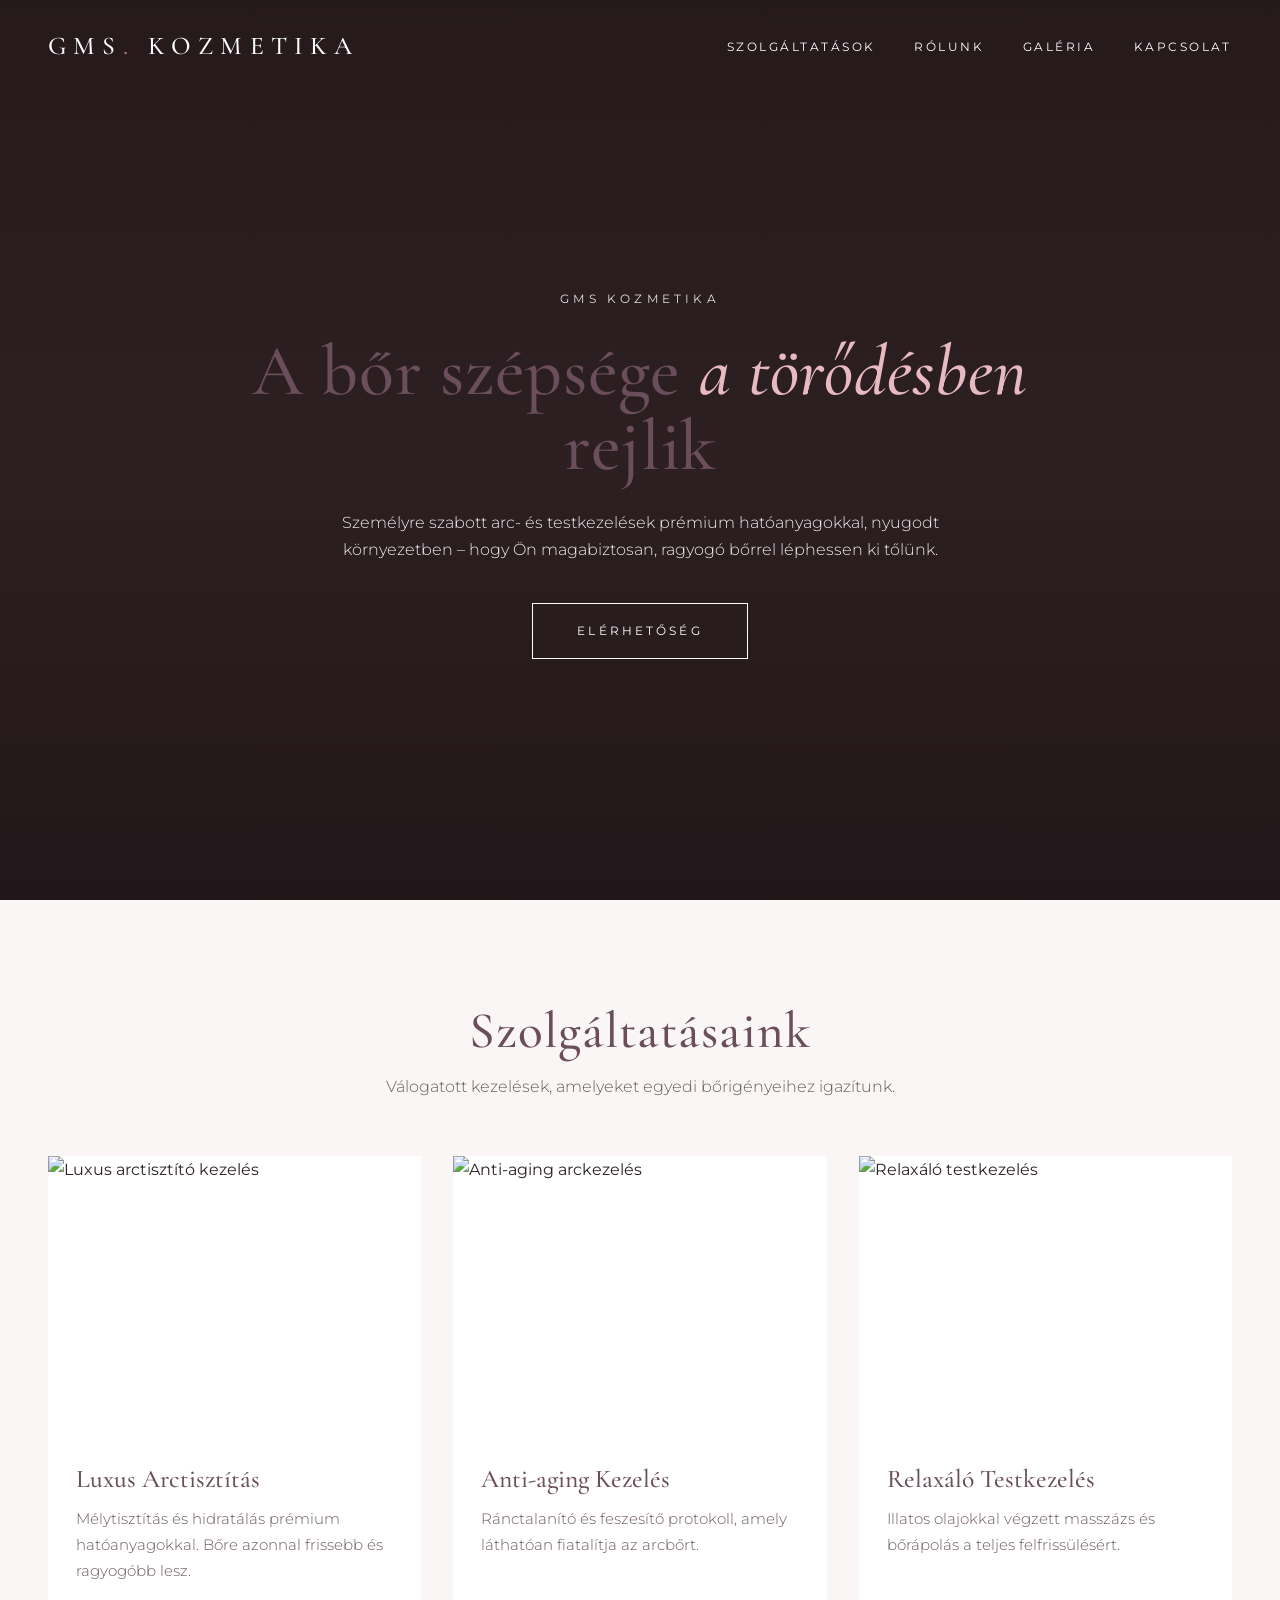
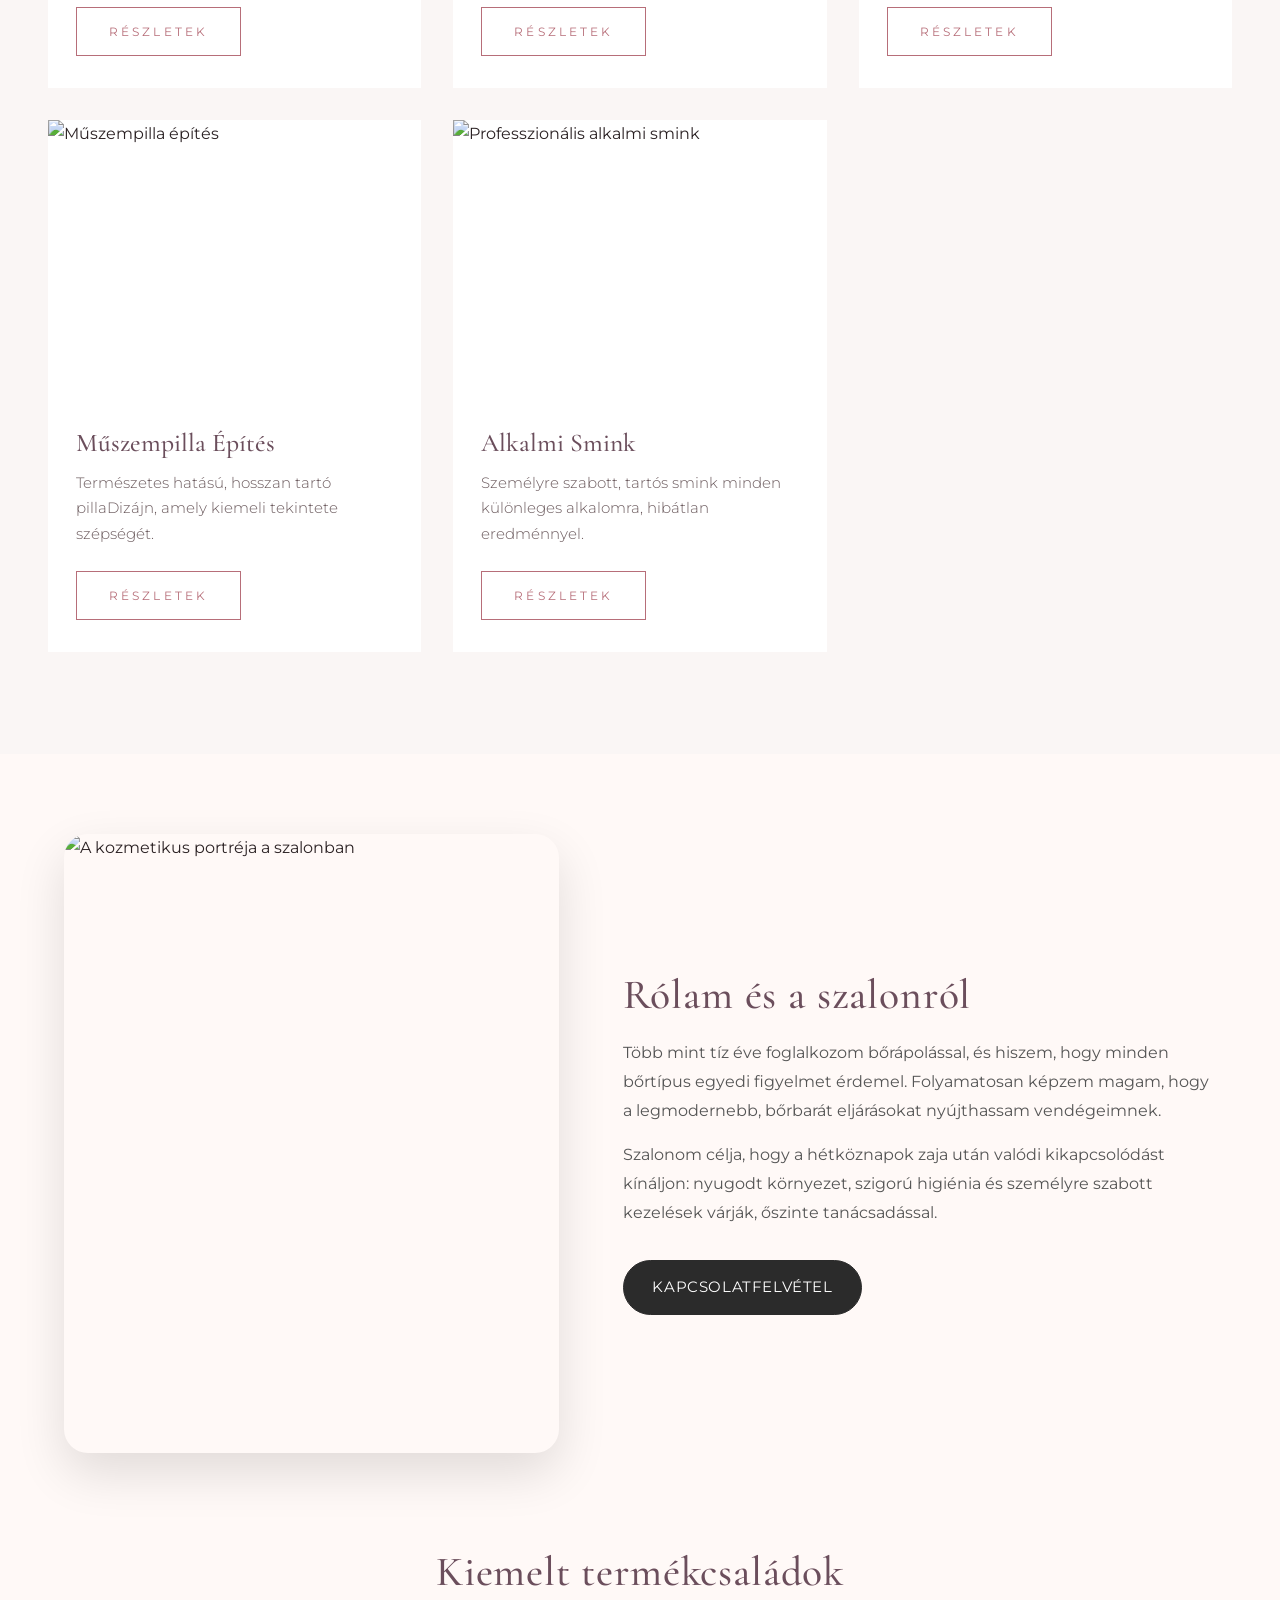
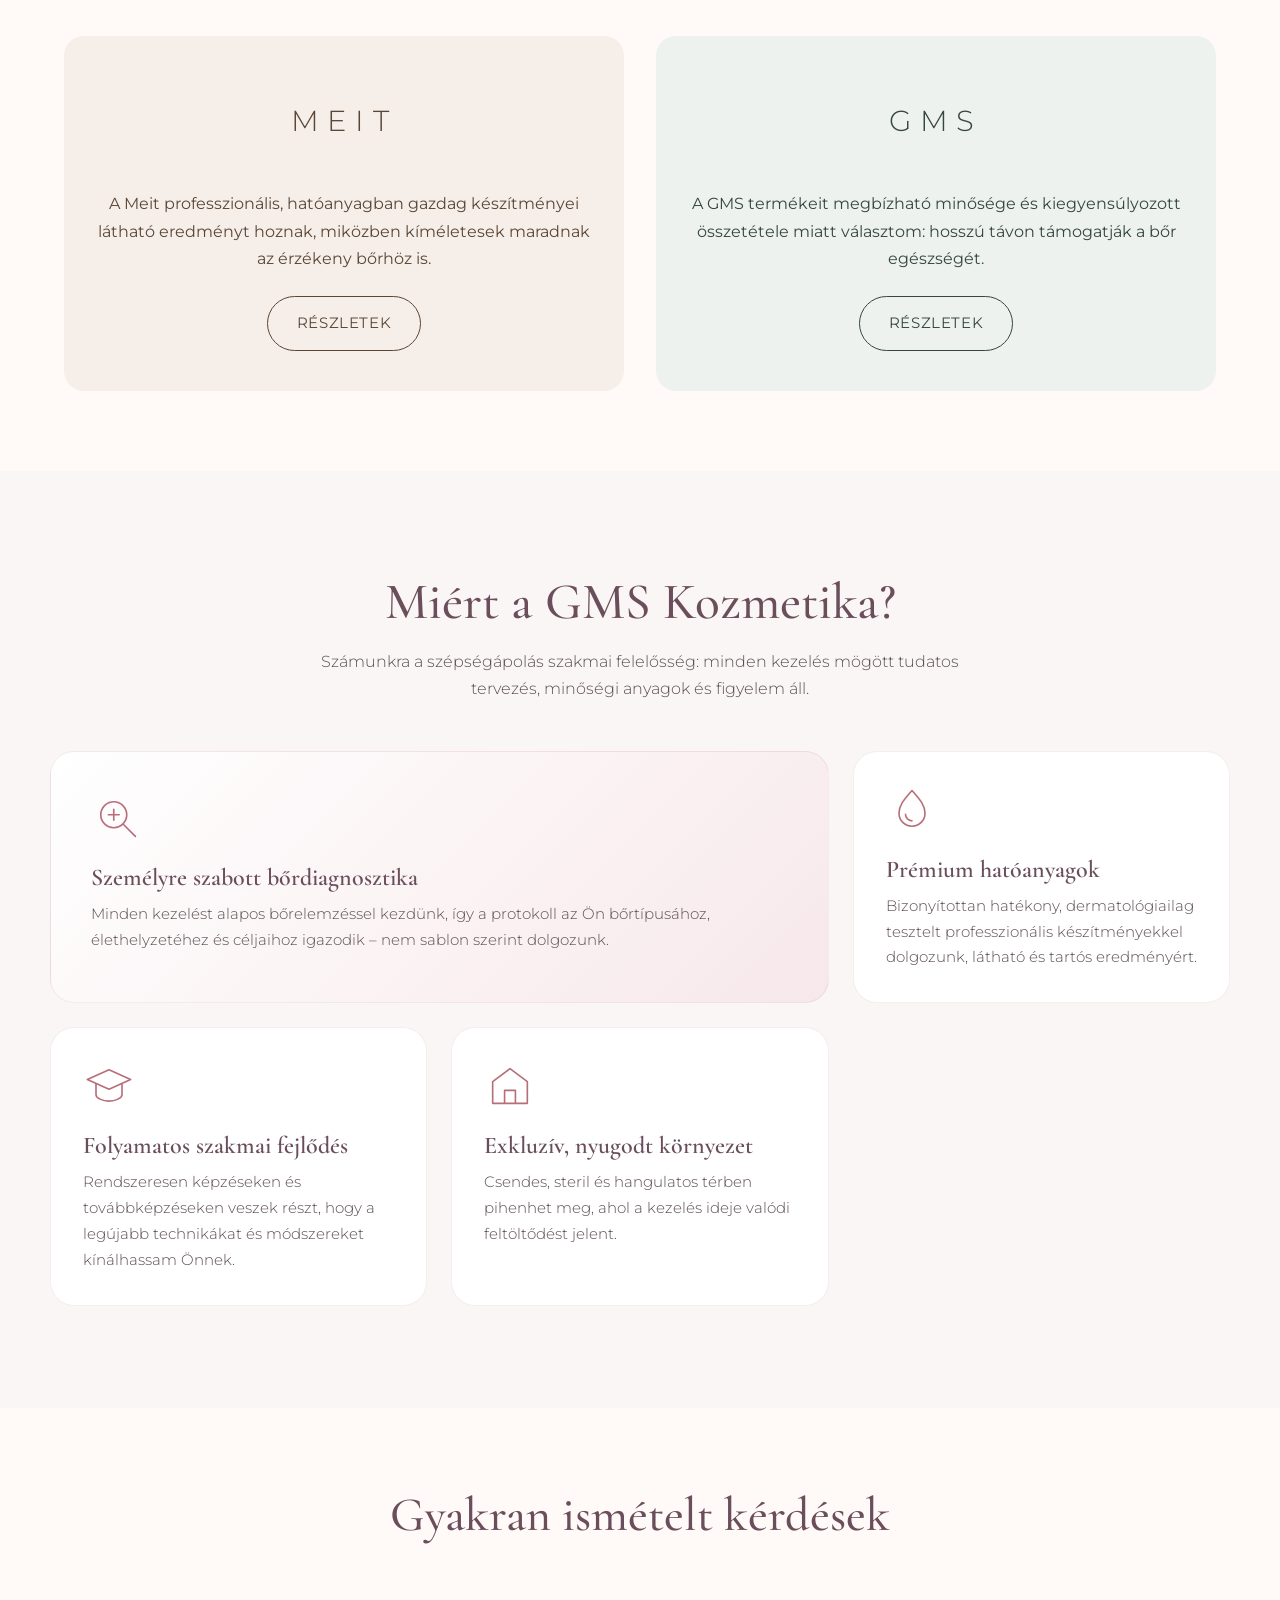
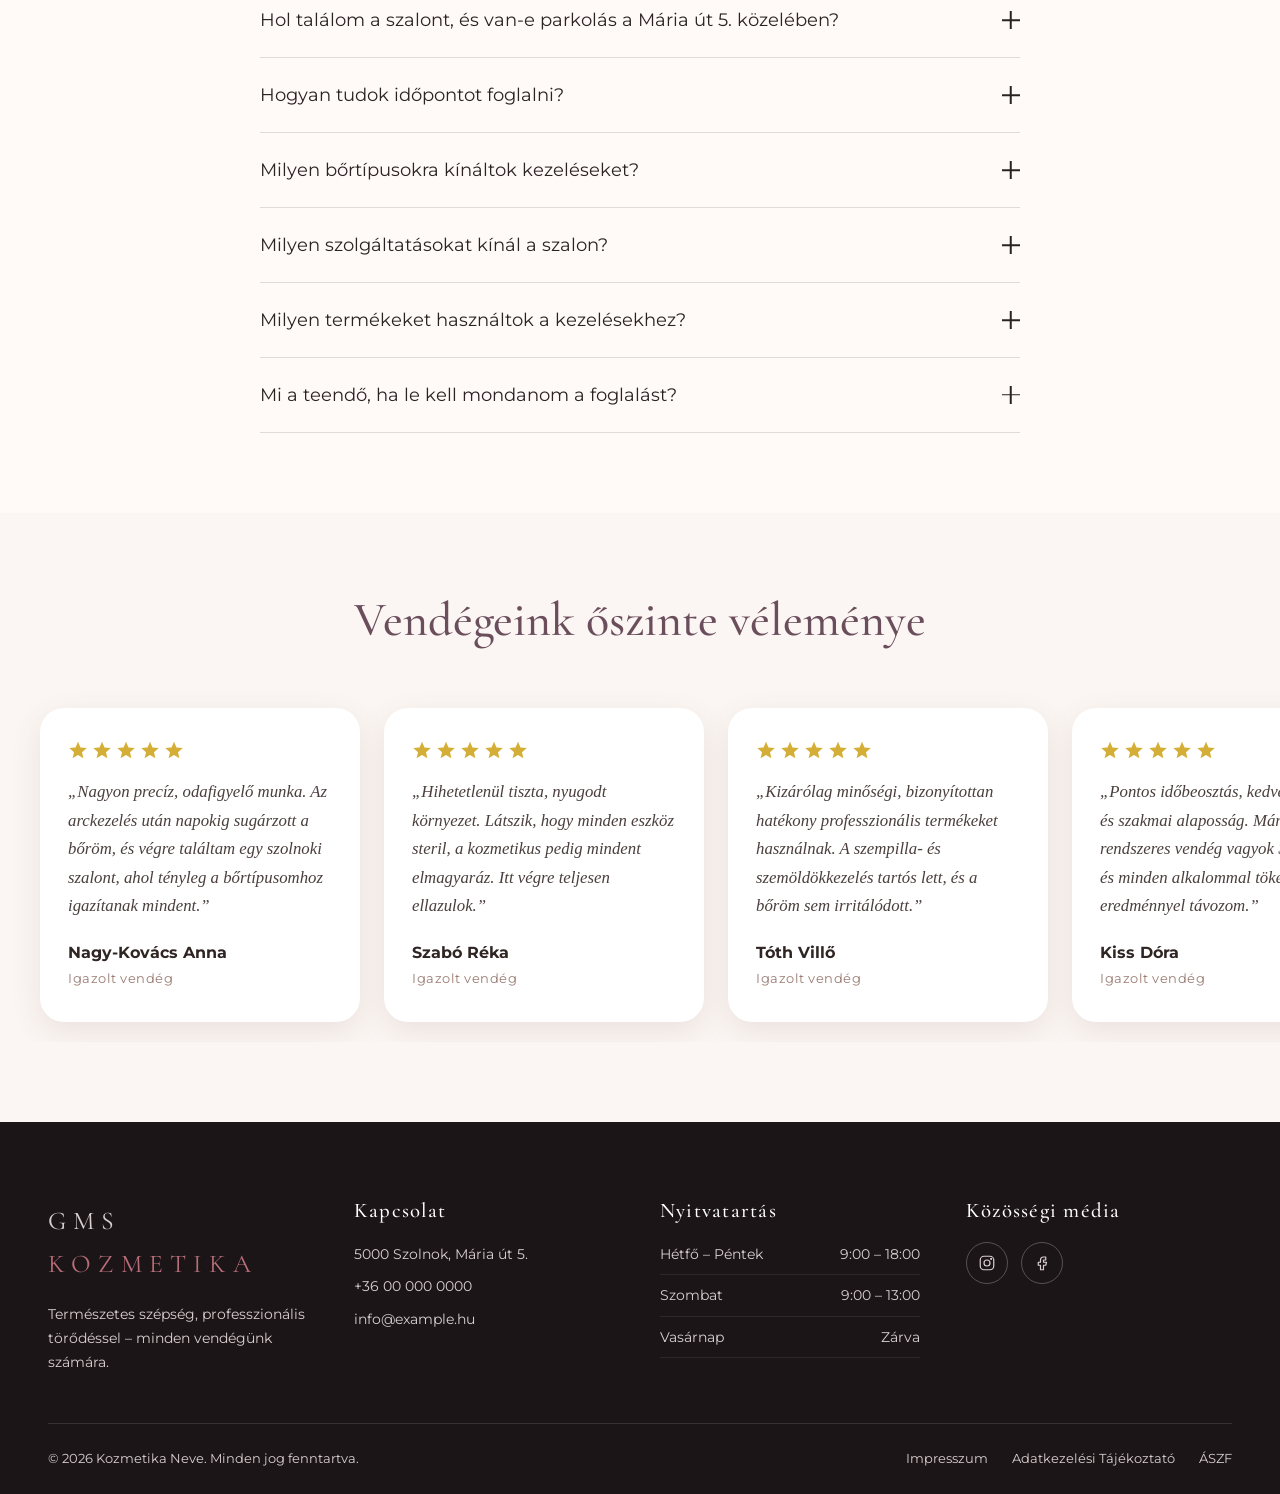
==== index.html @ 001d4385 "fooldal sablon resz" ====
<!DOCTYPE html>
<html lang="hu">
<head>
  <meta charset="UTF-8">
  <meta name="viewport" content="width=device-width, initial-scale=1">

  <!-- SEO -->
  <title>GMS Kozmetika | Prémium arc- és testkezelések, időpontfoglalás</title>
  <meta name="description" content="GMS Kozmetika – prémium kozmetikai szalon professzionális arc- és testkezelésekkel, műszempilla, szemöldök- és sminkszolgáltatásokkal. Foglaljon időpontot online!">
  <meta name="keywords" content="kozmetika, kozmetikus, arckezelés, bőrápolás, testkezelés, műszempilla, szemöldök igazítás, időpontfoglalás">
  <meta name="author" content="GMS Kozmetika">
  <meta name="robots" content="index, follow">
  <meta name="theme-color" content="#B76E79">
  <link rel="canonical" href="https://www.example.hu/">

  <!-- Open Graph / Social -->
  <meta property="og:type" content="website">
  <meta property="og:locale" content="hu_HU">
  <meta property="og:site_name" content="GMS Kozmetika">
  <meta property="og:title" content="GMS Kozmetika | Prémium arc- és testkezelések">
  <meta property="og:description" content="Professzionális kozmetikai kezelések elegáns, nyugodt környezetben. Foglaljon időpontot online!">
  <meta property="og:url" content="https://www.example.hu/">
  <meta property="og:image" content="https://www.example.hu/assets/images/og-image.jpg">
  <meta name="twitter:card" content="summary_large_image">

  <!-- Favicon -->
  <link rel="icon" href="assets/icons/favicon.svg" type="image/svg+xml">

  <!-- Fonts -->
  <link rel="preconnect" href="https://fonts.googleapis.com">
  <link rel="preconnect" href="https://fonts.gstatic.com" crossorigin>
  <link href="https://fonts.googleapis.com/css2?family=Cormorant+Garamond:wght@400;500;600&family=Montserrat:wght@300;400;500;600&display=swap" rel="stylesheet">

  <!-- Styles -->
  <link rel="stylesheet" href="css/style.css">
  <style>
    :root{--brand:#B76E79;--ink:#fff;--font-serif:'Cormorant Garamond',serif;--font-sans:'Montserrat',sans-serif}
    *{box-sizing:border-box}
    html{scroll-behavior:smooth}
    body{margin:0;font-family:var(--font-sans);color:#2b2224}
    a{color:inherit;text-decoration:none}

    .site-header{position:fixed;top:0;left:0;width:100%;z-index:1000;background:transparent}
    .site-header::before{content:"";position:absolute;inset:0;background:rgba(255,255,255,0);backdrop-filter:blur(0);-webkit-backdrop-filter:blur(0);box-shadow:0 0 0 rgba(0,0,0,0);transition:all .4s ease;z-index:-1}
    .site-header.is-scrolled::before{background:rgba(30,20,22,.55);backdrop-filter:blur(10px);-webkit-backdrop-filter:blur(10px);box-shadow:0 4px 24px rgba(0,0,0,.12)}
    .header-inner{display:flex;align-items:center;justify-content:space-between;max-width:1280px;margin:0 auto;padding:1.5rem clamp(1.25rem,4vw,3rem);transition:padding .4s ease}
    .site-header.is-scrolled .header-inner{padding-block:.9rem}
    .logo{font-family:var(--font-serif);font-size:1.6rem;font-weight:500;letter-spacing:.28em;text-transform:uppercase;color:var(--ink);position:relative;z-index:1002}
    .logo span{color:var(--brand)}
    .nav-list{display:flex;gap:clamp(1.5rem,3vw,3rem);list-style:none;margin:0;padding:0}
    .nav-list a{color:var(--ink);font-size:.78rem;font-weight:400;letter-spacing:.2em;text-transform:uppercase;padding:.4rem 0;background:linear-gradient(var(--brand),var(--brand)) left bottom/0 1px no-repeat;transition:background-size .3s ease-in-out}
    .nav-list a:hover,.nav-list a:focus-visible{background-size:100% 1px}

    .nav-toggle{display:none;position:relative;z-index:1002;width:44px;height:44px;background:none;border:0;cursor:pointer}
    .nav-toggle span{position:absolute;left:10px;width:24px;height:1.5px;background:var(--ink);transition:transform .4s ease,opacity .3s ease,top .4s ease}
    .nav-toggle span:nth-child(1){top:15px}
    .nav-toggle span:nth-child(2){top:21px}
    .nav-toggle span:nth-child(3){top:27px}
    .nav-toggle[aria-expanded="true"] span:nth-child(1){top:21px;transform:rotate(45deg)}
    .nav-toggle[aria-expanded="true"] span:nth-child(2){opacity:0}
    .nav-toggle[aria-expanded="true"] span:nth-child(3){top:21px;transform:rotate(-45deg)}

    @media (max-width:768px){
      .nav-toggle{display:block}
      .site-nav{position:fixed;top:0;right:0;height:100vh;height:100dvh;width:min(80vw,360px);background:rgba(30,20,22,.96);display:flex;align-items:center;justify-content:center;transform:translateX(100%);visibility:hidden;transition:transform .5s cubic-bezier(.77,0,.18,1),visibility 0s .5s;z-index:1001}
      .site-nav.is-open{transform:translateX(0);visibility:visible;transition:transform .5s cubic-bezier(.77,0,.18,1)}
      .nav-list{flex-direction:column;align-items:center;gap:2rem}
      .nav-list a{font-size:.95rem}
    }

    .hero{position:relative;min-height:100vh;display:flex;align-items:center;justify-content:center;text-align:center;color:var(--ink);padding:8rem clamp(1.25rem,4vw,3rem) 5rem;background-color:#3a2a2d;background-size:cover;background-position:center;isolation:isolate}
    /* Háttérkép: --hero-image: url('../assets/images/hero.jpg') */
    .hero::before{content:"";position:absolute;inset:0;z-index:-1;background:linear-gradient(180deg,rgba(20,12,14,.55) 0%,rgba(20,12,14,.35) 50%,rgba(20,12,14,.65) 100%)}
    .hero{background-image:var(--hero-image,none)}
    .hero-content{max-width:900px}
    .hero-eyebrow{font-size:.75rem;letter-spacing:.35em;text-transform:uppercase;margin:0 0 1.5rem;opacity:.85}
    .hero h1{font-family:var(--font-serif);font-weight:500;font-size:clamp(2.5rem,7vw+.5rem,6.5rem);line-height:1.05;letter-spacing:.01em;margin:0 0 1.5rem}
    .hero h1 em{font-style:italic;color:#e7b9c0}
    .hero-sub{font-weight:300;font-size:clamp(1rem,1.2vw+.7rem,1.25rem);line-height:1.7;max-width:620px;margin:0 auto 2.5rem;opacity:.92}
    .btn{display:inline-block;padding:1rem 2.8rem;border:1px solid var(--ink);color:var(--ink);font-size:.78rem;letter-spacing:.25em;text-transform:uppercase;background:linear-gradient(var(--brand),var(--brand)) center/0 100% no-repeat;transition:background-size .3s ease-in-out,border-color .3s ease-in-out}
    .btn:hover,.btn:focus-visible{background-size:100% 100%;border-color:var(--brand)}
    @media (prefers-reduced-motion:reduce){*{transition-duration:.01ms!important}}
  </style>
</head>
<body>

  <!-- Skip link (akadálymentesítés) -->
  <!-- <a class="skip-link" href="#main">Ugrás a tartalomhoz</a> -->

  <header class="site-header" id="header">
    <div class="header-inner">
      <a href="#hero" class="logo" aria-label="GMS Kozmetika – főoldal">GMS<span>.</span> Kozmetika</a>
      <button class="nav-toggle" type="button" aria-expanded="false" aria-controls="site-nav" aria-label="Menü megnyitása">
        <span></span><span></span><span></span>
      </button>
      <nav class="site-nav" id="site-nav" aria-label="Főmenü">
        <ul class="nav-list">
          <li><a href="#szolgaltatasok">Szolgáltatások</a></li>
          <li><a href="#rolunk">Rólunk</a></li>
          <li><a href="#galeria">Galéria</a></li>
          <li><a href="#kapcsolat">Kapcsolat</a></li>
        </ul>
      </nav>
    </div>
  </header>

  <main id="main">

    <section id="hero" class="hero">
      <div class="hero-content">
        <p class="hero-eyebrow">GMS Kozmetika</p>
        <h1>A bőr szépsége <em>a törődésben</em> rejlik</h1>
        <p class="hero-sub">Személyre szabott arc- és testkezelések prémium hatóanyagokkal, nyugodt környezetben – hogy Ön magabiztosan, ragyogó bőrrel léphessen ki tőlünk.</p>
        <a href="#kapcsolat" class="btn">Elérhetőség</a>
      </div>
    </section>

    <!-- ===== SZOLGÁLTATÁSOK ===== -->
    <section id="services-preview" aria-labelledby="services-title">
      <style>
        #services-preview{padding:clamp(4rem,8vw,7rem) clamp(1.25rem,4vw,3rem);background:#faf6f5}
        #services-preview .services-inner{max-width:1280px;margin:0 auto}
        #services-preview h2{font-family:var(--font-serif);font-weight:500;font-size:clamp(2rem,4vw,3.2rem);text-align:center;margin:0 0 .75rem;letter-spacing:.02em}
        #services-preview .services-lead{text-align:center;font-weight:300;max-width:560px;margin:0 auto 3.5rem;line-height:1.7;color:#6b5a5d}
        #services-preview .services-grid{display:grid;grid-template-columns:repeat(auto-fit,minmax(300px,1fr));gap:2rem}
        .service-card{background:#fff;display:flex;flex-direction:column;opacity:0;transform:translateY(40px);transition:opacity .6s ease-out,transform .6s ease-out,box-shadow .4s ease}
        .service-card.is-visible{opacity:1;transform:translateY(0)}
        .service-card:hover{box-shadow:0 18px 45px rgba(183,110,121,.16)}
        .service-media{overflow:hidden;aspect-ratio:4/3}
        .service-media img{width:100%;height:100%;object-fit:cover;display:block;transition:transform .5s ease}
        .service-card:hover .service-media img{transform:scale(1.05)}
        .service-body{padding:1.75rem 1.75rem 2rem;display:flex;flex-direction:column;flex:1;align-items:flex-start}
        .service-body h3{font-family:var(--font-serif);font-weight:500;font-size:1.6rem;margin:0 0 .75rem}
        .service-body p{margin:0 0 1.5rem;font-weight:300;font-size:.95rem;line-height:1.7;color:#6b5a5d;flex:1}
        .service-body .btn{color:var(--brand);border-color:var(--brand);padding:.8rem 2rem}
        .service-body .btn:hover,.service-body .btn:focus-visible{color:#fff}
        @media (max-width:360px){#services-preview .services-grid{grid-template-columns:1fr}}
        @media (prefers-reduced-motion:reduce){.service-card{opacity:1;transform:none}}
      </style>
      <div class="services-inner">
        <h2 id="services-title">Szolgáltatásaink</h2>
        <p class="services-lead">Válogatott kezelések, amelyeket egyedi bőrigényeihez igazítunk.</p>
        <div class="services-grid">
          <article class="service-card">
            <div class="service-media"><img src="https://images.unsplash.com/photo-1570172619644-dfd03ed5d881?auto=format&fit=crop&w=800&q=80" alt="Luxus arctisztító kezelés" loading="lazy"></div>
            <div class="service-body">
              <h3>Luxus Arctisztítás</h3>
              <p>Mélytisztítás és hidratálás prémium hatóanyagokkal. Bőre azonnal frissebb és ragyogóbb lesz.</p>
              <a href="#kapcsolat" class="btn">Részletek</a>
            </div>
          </article>
          <article class="service-card">
            <div class="service-media"><img src="https://images.unsplash.com/photo-1616394584738-fc6e612e71b9?auto=format&fit=crop&w=800&q=80" alt="Anti-aging arckezelés" loading="lazy"></div>
            <div class="service-body">
              <h3>Anti-aging Kezelés</h3>
              <p>Ránctalanító és feszesítő protokoll, amely láthatóan fiatalítja az arcbőrt.</p>
              <a href="#kapcsolat" class="btn">Részletek</a>
            </div>
          </article>
          <article class="service-card">
            <div class="service-media"><img src="https://images.unsplash.com/photo-1544161515-4ab6ce6db874?auto=format&fit=crop&w=800&q=80" alt="Relaxáló testkezelés" loading="lazy"></div>
            <div class="service-body">
              <h3>Relaxáló Testkezelés</h3>
              <p>Illatos olajokkal végzett masszázs és bőrápolás a teljes felfrissülésért.</p>
              <a href="#kapcsolat" class="btn">Részletek</a>
            </div>
          </article>
          <article class="service-card">
            <div class="service-media"><img src="https://images.unsplash.com/photo-1583001931096-959e9a1a6223?auto=format&fit=crop&w=800&q=80" alt="Műszempilla építés" loading="lazy"></div>
            <div class="service-body">
              <h3>Műszempilla Építés</h3>
              <p>Természetes hatású, hosszan tartó pillaDizájn, amely kiemeli tekintete szépségét.</p>
              <a href="#kapcsolat" class="btn">Részletek</a>
            </div>
          </article>
          <article class="service-card">
            <div class="service-media"><img src="https://images.unsplash.com/photo-1487412947147-5cebf100ffc2?auto=format&fit=crop&w=800&q=80" alt="Professzionális alkalmi smink" loading="lazy"></div>
            <div class="service-body">
              <h3>Alkalmi Smink</h3>
              <p>Személyre szabott, tartós smink minden különleges alkalomra, hibátlan eredménnyel.</p>
              <a href="#kapcsolat" class="btn">Részletek</a>
            </div>
          </article>
        </div>
      </div>
      <script>
        (function () {
          var cards = document.querySelectorAll('#services-preview .service-card');
          if (!('IntersectionObserver' in window)) {
            cards.forEach(function (c) { c.classList.add('is-visible'); });
            return;
          }
          var io = new IntersectionObserver(function (entries) {
            entries.forEach(function (entry) {
              if (!entry.isIntersecting) return;
              var i = Array.prototype.indexOf.call(cards, entry.target);
              entry.target.style.transitionDelay = (i % 3) * 0.15 + 's';
              entry.target.classList.add('is-visible');
              io.unobserve(entry.target);
            });
          }, { threshold: 0.15 });
          cards.forEach(function (c) { io.observe(c); });
        })();
      </script>
    </section>

    <!-- ===== RÓLUNK + TERMÉKCSALÁDOK ===== -->
    <section id="about-and-products">
      <style>
        #about-and-products { max-width: 1200px; margin: 0 auto; padding: 5rem 1.5rem; }
        #about-and-products .reveal { opacity: 0; transform: translateY(30px); transition: opacity .7s ease, transform .7s ease; }
        #about-and-products .reveal.is-visible { opacity: 1; transform: translateY(0); }
        #about-and-products .about-wrapper { display: grid; grid-template-columns: 1fr; gap: 2.5rem; align-items: center; }
        @media (min-width: 900px) { #about-and-products .about-wrapper { grid-template-columns: 5fr 6fr; gap: 4rem; } }
        #about-and-products .about-image img { display: block; width: 100%; height: auto; aspect-ratio: 4/5; object-fit: cover; border-radius: 24px; box-shadow: 0 20px 50px rgba(0,0,0,.12); }
        #about-and-products h2 { font-size: clamp(1.8rem, 3.5vw, 2.6rem); margin: 0 0 1.2rem; letter-spacing: .02em; }
        #about-and-products .about-content p { line-height: 1.8; color: #555; margin: 0 0 1rem; }
        #about-and-products .btn { display: inline-block; padding: .85rem 1.8rem; border-radius: 999px; border: 1px solid #2b2b2b; background: #2b2b2b; color: #fff; text-decoration: none; font-size: .95rem; letter-spacing: .04em; transition: background .3s, color .3s, transform .3s, box-shadow .3s; }
        #about-and-products .btn:hover, #about-and-products .btn:focus-visible { background: transparent; color: #2b2b2b; transform: translateY(-2px); box-shadow: 0 8px 20px rgba(0,0,0,.12); }
        #about-and-products .btn--ghost { background: transparent; color: inherit; }
        #about-and-products .btn--ghost:hover, #about-and-products .btn--ghost:focus-visible { background: currentColor; }
        #about-and-products .btn--ghost:hover span { color: #fff; }
        #about-and-products .about-content .btn { margin-top: 1rem; }
        #about-and-products .brands-wrapper { margin-top: 6rem; }
        #about-and-products .brands-wrapper > h2 { text-align: center; margin-bottom: 2.5rem; }
        #about-and-products .brands-grid { display: grid; grid-template-columns: repeat(auto-fit, minmax(300px, 1fr)); gap: 2rem; }
        #about-and-products .brand-card { padding: 2.5rem 2rem; border-radius: 20px; text-align: center; transition: box-shadow .3s, transform .7s ease, opacity .7s ease; }
        #about-and-products .brand-card--meit { background: #f6efe9; color: #5a4636; }
        #about-and-products .brand-card--gms { background: #eef2ef; color: #35473c; }
        #about-and-products .brand-card.is-visible:hover { box-shadow: 0 16px 40px rgba(0,0,0,.1); }
        #about-and-products .brand-logo { height: 90px; display: flex; align-items: center; justify-content: center; margin-bottom: 1.5rem; font-size: 1.8rem; font-weight: 300; letter-spacing: .3em; text-transform: uppercase; }
        #about-and-products .brand-logo img { max-height: 100%; max-width: 70%; object-fit: contain; }
        #about-and-products .brand-card p { line-height: 1.7; margin: 0 0 1.5rem; }
        #about-and-products .brand-card .btn { background: transparent; color: inherit; border-color: currentColor; }
        #about-and-products .brand-card .btn:hover, #about-and-products .brand-card .btn:focus-visible { background: currentColor; }
        #about-and-products .brand-card .btn:hover { color: #fff; -webkit-text-fill-color: #fff; }
        @media (prefers-reduced-motion: reduce) { #about-and-products .reveal { transition: none; opacity: 1; transform: none; } }
      </style>

      <div class="about-wrapper">
        <div class="about-image reveal">
          <img src="https://images.unsplash.com/photo-1594744803329-e58b31de8bf5?auto=format&fit=crop&w=800&q=80" alt="A kozmetikus portréja a szalonban" loading="lazy">
        </div>
        <div class="about-content">
          <h2 class="reveal">Rólam és a szalonról</h2>
          <p class="reveal">Több mint tíz éve foglalkozom bőrápolással, és hiszem, hogy minden bőrtípus egyedi figyelmet érdemel. Folyamatosan képzem magam, hogy a legmodernebb, bőrbarát eljárásokat nyújthassam vendégeimnek.</p>
          <p class="reveal">Szalonom célja, hogy a hétköznapok zaja után valódi kikapcsolódást kínáljon: nyugodt környezet, szigorú higiénia és személyre szabott kezelések várják, őszinte tanácsadással.</p>
          <a class="btn reveal" href="#kapcsolat">Kapcsolatfelvétel</a>
        </div>
      </div>

      <div class="brands-wrapper">
        <h2 class="reveal">Kiemelt termékcsaládok</h2>
        <div class="brands-grid">
          <article class="brand-card brand-card--meit reveal">
            <div class="brand-logo">Meit</div>
            <p>A Meit professzionális, hatóanyagban gazdag készítményei látható eredményt hoznak, miközben kíméletesek maradnak az érzékeny bőrhöz is.</p>
            <a class="btn" href="meit.html">Részletek</a>
          </article>
          <article class="brand-card brand-card--gms reveal">
            <div class="brand-logo">GMS</div>
            <p>A GMS termékeit megbízható minősége és kiegyensúlyozott összetétele miatt választom: hosszú távon támogatják a bőr egészségét.</p>
            <a class="btn" href="gms.html">Részletek</a>
          </article>
        </div>
      </div>

      <script>
        (function () {
          var items = document.querySelectorAll('#about-and-products .reveal');
          if (!('IntersectionObserver' in window)) {
            items.forEach(function (el) { el.classList.add('is-visible'); });
            return;
          }
          var io = new IntersectionObserver(function (entries) {
            entries.forEach(function (entry) {
              if (!entry.isIntersecting) return;
              var siblings = Array.prototype.filter.call(entry.target.parentNode.children, function (n) { return n.classList.contains('reveal'); });
              var i = siblings.indexOf(entry.target);
              entry.target.style.transitionDelay = i * 0.15 + 's';
              entry.target.classList.add('is-visible');
              io.unobserve(entry.target);
            });
          }, { threshold: 0.15 });
          items.forEach(function (el) { io.observe(el); });
        })();
      </script>
    </section>

    <!-- ===== MIÉRT MI / ELŐNYÖK ===== -->
    <section id="why-us" aria-labelledby="why-title">
      <style>
        #why-us{padding:clamp(4rem,8vw,7rem) clamp(1.25rem,4vw,3rem);background:#fbf6f6}
        #why-us .why-inner{max-width:1180px;margin:0 auto}
        #why-us .why-head{text-align:center;max-width:640px;margin:0 auto 3rem}
        #why-us h2{font-family:var(--font-serif);font-weight:500;font-size:clamp(2rem,4vw,3.2rem);margin:0 0 1rem}
        #why-us .why-head p{font-weight:300;line-height:1.7;margin:0;color:#5a4d50}
        .bento-grid{display:grid;grid-template-columns:repeat(3,1fr);gap:1.5rem}
        .bento-item{background:#fff;border:1px solid rgba(183,110,121,.12);border-radius:1.5rem;padding:2rem;transition:border-color .4s ease,box-shadow .4s ease,opacity .8s ease,transform .8s ease;opacity:0;transform:translateY(30px)}
        .bento-item.is-visible{opacity:1;transform:none}
        .bento-item:first-child{grid-column:span 2;background:linear-gradient(135deg,#fff 0%,#f7e8ea 100%);padding:2.5rem}
        .bento-item:hover{border-color:var(--brand);box-shadow:0 0 0 1px rgba(183,110,121,.35),0 10px 40px rgba(183,110,121,.22)}
        .bento-icon{width:52px;height:52px;color:var(--brand);margin-bottom:1.25rem}
        .bento-item h3{font-family:var(--font-serif);font-weight:600;font-size:1.5rem;margin:0 0 .6rem}
        .bento-item p{margin:0;font-weight:300;line-height:1.7;color:#5a4d50;font-size:.95rem}
        @media (max-width:768px){.bento-grid{grid-template-columns:1fr}.bento-item:first-child{grid-column:auto}}
        @media (prefers-reduced-motion:reduce){.bento-item{opacity:1;transform:none}}
      </style>
      <div class="why-inner">
        <div class="why-head">
          <h2 id="why-title">Miért a GMS Kozmetika?</h2>
          <p>Számunkra a szépségápolás szakmai felelősség: minden kezelés mögött tudatos tervezés, minőségi anyagok és figyelem áll.</p>
        </div>
        <div class="bento-grid">
          <article class="bento-item">
            <svg class="bento-icon" viewBox="0 0 48 48" fill="none" stroke="currentColor" stroke-width="1.5" stroke-linecap="round" aria-hidden="true"><circle cx="21" cy="21" r="12"/><path d="M30 30l11 11M16 21h10M21 16v10"/></svg>
            <h3>Személyre szabott bőrdiagnosztika</h3>
            <p>Minden kezelést alapos bőrelemzéssel kezdünk, így a protokoll az Ön bőrtípusához, élethelyzetéhez és céljaihoz igazodik – nem sablon szerint dolgozunk.</p>
          </article>
          <article class="bento-item">
            <svg class="bento-icon" viewBox="0 0 48 48" fill="none" stroke="currentColor" stroke-width="1.5" stroke-linecap="round" stroke-linejoin="round" aria-hidden="true"><path d="M24 6c8 9 12 14 12 21a12 12 0 0 1-24 0c0-7 4-12 12-21z"/><path d="M18 28a6 6 0 0 0 6 6"/></svg>
            <h3>Prémium hatóanyagok</h3>
            <p>Bizonyítottan hatékony, dermatológiailag tesztelt professzionális készítményekkel dolgozunk, látható és tartós eredményért.</p>
          </article>
          <article class="bento-item">
            <svg class="bento-icon" viewBox="0 0 48 48" fill="none" stroke="currentColor" stroke-width="1.5" stroke-linecap="round" stroke-linejoin="round" aria-hidden="true"><path d="M4 18l20-9 20 9-20 9z"/><path d="M12 22v10c0 3 6 6 12 6s12-3 12-6V22"/></svg>
            <h3>Folyamatos szakmai fejlődés</h3>
            <p>Rendszeresen képzéseken és továbbképzéseken veszek részt, hogy a legújabb technikákat és módszereket kínálhassam Önnek.</p>
          </article>
          <article class="bento-item">
            <svg class="bento-icon" viewBox="0 0 48 48" fill="none" stroke="currentColor" stroke-width="1.5" stroke-linecap="round" stroke-linejoin="round" aria-hidden="true"><path d="M8 40V20l16-12 16 12v20z"/><path d="M19 40V28h10v12"/></svg>
            <h3>Exkluzív, nyugodt környezet</h3>
            <p>Csendes, steril és hangulatos térben pihenhet meg, ahol a kezelés ideje valódi feltöltődést jelent.</p>
          </article>
        </div>
      </div>
      <script>
        (function () {
          var items = document.querySelectorAll('#why-us .bento-item');
          if (!('IntersectionObserver' in window)) {
            items.forEach(function (el) { el.classList.add('is-visible'); });
            return;
          }
          var io = new IntersectionObserver(function (entries) {
            entries.forEach(function (entry) {
              if (!entry.isIntersecting) return;
              var i = Array.prototype.indexOf.call(items, entry.target);
              entry.target.style.transitionDelay = (i * 0.15) + 's';
              entry.target.classList.add('is-visible');
              io.unobserve(entry.target);
              setTimeout(function () { entry.target.style.transitionDelay = '0s'; }, 1200 + i * 150);
            });
          }, { threshold: 0.15 });
          items.forEach(function (el) { io.observe(el); });
        })();
      </script>
    </section>

    <!-- ===== GALÉRIA =====
         <section id="galeria"> – <h2>, <figure>/<figcaption> képrács
         (loading="lazy", beszédes alt szövegek) -->

    <!-- ===== GYIK / FAQ ===== -->
    <section id="faq" class="faq-section" aria-labelledby="faq-title">
      <style>
        .faq-section { max-width: 800px; margin: 0 auto; padding: 80px 20px; }
        .faq-section h2 { text-align: center; margin-bottom: 40px; }
        .faq-item { border-bottom: 1px solid rgba(0,0,0,.12); }
        .faq-question {
          width: 100%; display: flex; justify-content: space-between; align-items: center;
          gap: 16px; padding: 22px 0; background: none; border: 0; cursor: pointer;
          font: inherit; font-size: 1.1rem; text-align: left; color: inherit;
          transition: color .3s ease;
        }
        .faq-question:hover, .faq-question:focus-visible { color: #b08968; }
        .faq-icon {
          position: relative; flex: 0 0 18px; height: 18px;
          transition: transform .35s ease;
        }
        .faq-icon::before, .faq-icon::after {
          content: ""; position: absolute; background: currentColor;
          top: 50%; left: 0; width: 100%; height: 1.5px; transform: translateY(-50%);
        }
        .faq-icon::after { transform: translateY(-50%) rotate(90deg); transition: opacity .3s ease; }
        .faq-item.is-open .faq-icon { transform: rotate(180deg); }
        .faq-item.is-open .faq-icon::after { opacity: 0; }
        .faq-answer { max-height: 0; overflow: hidden; transition: max-height .4s ease; }
        .faq-answer p { margin: 0; padding: 0 0 22px; line-height: 1.7; opacity: .85; }
      </style>
      <h2 id="faq-title">Gyakran ismételt kérdések</h2>

      <div class="faq-item">
        <button class="faq-question" aria-expanded="false" aria-controls="faq-a1" id="faq-q1">
          <span>Hol találom a szalont, és van-e parkolás a Mária út 5. közelében?</span><span class="faq-icon" aria-hidden="true"></span>
        </button>
        <div class="faq-answer" id="faq-a1" role="region" aria-labelledby="faq-q1">
          <p>Kozmetikánk Szolnok belvárosában, a Mária út 5. szám alatt található. Az épület környékén ingyenes és fizetős parkolóhelyek is elérhetők, a szalon pedig gyalog és tömegközlekedéssel is könnyen megközelíthető.</p>
        </div>
      </div>

      <div class="faq-item">
        <button class="faq-question" aria-expanded="false" aria-controls="faq-a2" id="faq-q2">
          <span>Hogyan tudok időpontot foglalni?</span><span class="faq-icon" aria-hidden="true"></span>
        </button>
        <div class="faq-answer" id="faq-a2" role="region" aria-labelledby="faq-q2">
          <p>Időpontot az oldal foglalási űrlapján, telefonon vagy e-mailben kérhet. Kozmetika Szolnokon – nálunk a kezelések előzetes egyeztetéssel zajlanak, hogy mindig elegendő időt szánhassunk Önre.</p>
        </div>
      </div>

      <div class="faq-item">
        <button class="faq-question" aria-expanded="false" aria-controls="faq-a3" id="faq-q3">
          <span>Milyen bőrtípusokra kínáltok kezeléseket?</span><span class="faq-icon" aria-hidden="true"></span>
        </button>
        <div class="faq-answer" id="faq-a3" role="region" aria-labelledby="faq-q3">
          <p>Száraz, zsíros, kombinált, érzékeny és érett bőrre egyaránt kínálunk személyre szabott arckezeléseket. Az első alkalommal bőranalízist végzünk, és ez alapján állítjuk össze a kezelési tervet.</p>
        </div>
      </div>

      <div class="faq-item">
        <button class="faq-question" aria-expanded="false" aria-controls="faq-a4" id="faq-q4">
          <span>Milyen szolgáltatásokat kínál a szalon?</span><span class="faq-icon" aria-hidden="true"></span>
        </button>
        <div class="faq-answer" id="faq-a4" role="region" aria-labelledby="faq-q4">
          <p>Széles kínálatunkban megtalálhatók a klasszikus és speciális arckezelések, bőrmegújító eljárások, szemöldök- és szempillaápolás, valamint testkezelések. A Mária út 5. alatti szalonunkban minden kezelést professzionális eszközökkel végzünk.</p>
        </div>
      </div>

      <div class="faq-item">
        <button class="faq-question" aria-expanded="false" aria-controls="faq-a5" id="faq-q5">
          <span>Milyen termékeket használtok a kezelésekhez?</span><span class="faq-icon" aria-hidden="true"></span>
        </button>
        <div class="faq-answer" id="faq-a5" role="region" aria-labelledby="faq-q5">
          <p>Kizárólag prémium kozmetikai termékeket használunk, amelyek bizonyított hatóanyagokat tartalmaznak. Az otthoni ápoláshoz is segítünk kiválasztani a megfelelő termékeket.</p>
        </div>
      </div>

      <div class="faq-item">
        <button class="faq-question" aria-expanded="false" aria-controls="faq-a6" id="faq-q6">
          <span>Mi a teendő, ha le kell mondanom a foglalást?</span><span class="faq-icon" aria-hidden="true"></span>
        </button>
        <div class="faq-answer" id="faq-a6" role="region" aria-labelledby="faq-q6">
          <p>Kérjük, a lemondást legalább 24 órával korábban jelezze telefonon vagy e-mailben, így az időpontot továbbadhatjuk más szolnoki vendégeinknek.</p>
        </div>
      </div>

      <script>
        (function () {
          var items = document.querySelectorAll('#faq .faq-item');
          function close(item) {
            item.classList.remove('is-open');
            item.querySelector('.faq-question').setAttribute('aria-expanded', 'false');
            item.querySelector('.faq-answer').style.maxHeight = null;
          }
          items.forEach(function (item) {
            var btn = item.querySelector('.faq-question');
            var ans = item.querySelector('.faq-answer');
            btn.addEventListener('click', function () {
              var wasOpen = item.classList.contains('is-open');
              items.forEach(close);
              if (!wasOpen) {
                item.classList.add('is-open');
                btn.setAttribute('aria-expanded', 'true');
                ans.style.maxHeight = ans.scrollHeight + 'px';
              }
            });
          });
        })();
      </script>
    </section>

    <!-- ===== VENDÉGVÉLEMÉNYEK ===== -->
    <section id="testimonials" class="testimonials" aria-labelledby="testimonials-title">
      <style>
        .testimonials { padding: 80px 0; background: #fbf6f3; }
        .testimonials h2 { text-align: center; margin: 0 20px 40px; font-weight: 500; }
        .testimonials-slider {
          display: flex; gap: 24px; overflow-x: auto;
          scroll-snap-type: x mandatory; scroll-padding: 0 20px;
          padding: 20px calc(50% - 160px); -webkit-overflow-scrolling: touch;
          scrollbar-width: none; -ms-overflow-style: none;
        }
        .testimonials-slider::-webkit-scrollbar { display: none; }
        .review-card {
          flex: 0 0 320px; max-width: 86vw; box-sizing: border-box;
          scroll-snap-align: center; background: #fff;
          border-radius: 24px; padding: 32px 28px;
          box-shadow: 0 10px 30px rgba(120, 80, 70, .12);
          display: flex; flex-direction: column; gap: 18px;
        }
        .review-stars { display: flex; gap: 4px; color: #d4af37; }
        .review-stars svg { width: 20px; height: 20px; fill: currentColor; }
        .review-text {
          margin: 0; font-family: Georgia, "Times New Roman", serif;
          font-style: italic; font-size: 1.05rem; line-height: 1.7; color: #4a3f3c; flex: 1;
        }
        .review-author { display: flex; flex-direction: column; gap: 2px; }
        .review-author strong { color: #2f2624; }
        .review-author span { font-size: .8rem; color: #9a7b72; letter-spacing: .04em; }
        @media (min-width: 900px) { .testimonials-slider { padding: 20px 40px; scroll-padding: 0 40px; } }
      </style>
      <h2 id="testimonials-title">Vendégeink őszinte véleménye</h2>
      <div class="testimonials-slider" tabindex="0" role="region" aria-label="Vendégvélemények">
        <article class="review-card">
          <div class="review-stars" role="img" aria-label="5 csillag az 5-ből">
            <svg viewBox="0 0 24 24"><path d="M12 2l3 6.9 7.5.7-5.7 5 1.7 7.4L12 18l-6.5 4 1.7-7.4-5.7-5 7.5-.7z"/></svg><svg viewBox="0 0 24 24"><path d="M12 2l3 6.9 7.5.7-5.7 5 1.7 7.4L12 18l-6.5 4 1.7-7.4-5.7-5 7.5-.7z"/></svg><svg viewBox="0 0 24 24"><path d="M12 2l3 6.9 7.5.7-5.7 5 1.7 7.4L12 18l-6.5 4 1.7-7.4-5.7-5 7.5-.7z"/></svg><svg viewBox="0 0 24 24"><path d="M12 2l3 6.9 7.5.7-5.7 5 1.7 7.4L12 18l-6.5 4 1.7-7.4-5.7-5 7.5-.7z"/></svg><svg viewBox="0 0 24 24"><path d="M12 2l3 6.9 7.5.7-5.7 5 1.7 7.4L12 18l-6.5 4 1.7-7.4-5.7-5 7.5-.7z"/></svg>
          </div>
          <p class="review-text">„Nagyon precíz, odafigyelő munka. Az arckezelés után napokig sugárzott a bőröm, és végre találtam egy szolnoki szalont, ahol tényleg a bőrtípusomhoz igazítanak mindent.”</p>
          <div class="review-author"><strong>Nagy-Kovács Anna</strong><span>Igazolt vendég</span></div>
        </article>
        <article class="review-card">
          <div class="review-stars" role="img" aria-label="5 csillag az 5-ből">
            <svg viewBox="0 0 24 24"><path d="M12 2l3 6.9 7.5.7-5.7 5 1.7 7.4L12 18l-6.5 4 1.7-7.4-5.7-5 7.5-.7z"/></svg><svg viewBox="0 0 24 24"><path d="M12 2l3 6.9 7.5.7-5.7 5 1.7 7.4L12 18l-6.5 4 1.7-7.4-5.7-5 7.5-.7z"/></svg><svg viewBox="0 0 24 24"><path d="M12 2l3 6.9 7.5.7-5.7 5 1.7 7.4L12 18l-6.5 4 1.7-7.4-5.7-5 7.5-.7z"/></svg><svg viewBox="0 0 24 24"><path d="M12 2l3 6.9 7.5.7-5.7 5 1.7 7.4L12 18l-6.5 4 1.7-7.4-5.7-5 7.5-.7z"/></svg><svg viewBox="0 0 24 24"><path d="M12 2l3 6.9 7.5.7-5.7 5 1.7 7.4L12 18l-6.5 4 1.7-7.4-5.7-5 7.5-.7z"/></svg>
          </div>
          <p class="review-text">„Hihetetlenül tiszta, nyugodt környezet. Látszik, hogy minden eszköz steril, a kozmetikus pedig mindent elmagyaráz. Itt végre teljesen ellazulok.”</p>
          <div class="review-author"><strong>Szabó Réka</strong><span>Igazolt vendég</span></div>
        </article>
        <article class="review-card">
          <div class="review-stars" role="img" aria-label="5 csillag az 5-ből">
            <svg viewBox="0 0 24 24"><path d="M12 2l3 6.9 7.5.7-5.7 5 1.7 7.4L12 18l-6.5 4 1.7-7.4-5.7-5 7.5-.7z"/></svg><svg viewBox="0 0 24 24"><path d="M12 2l3 6.9 7.5.7-5.7 5 1.7 7.4L12 18l-6.5 4 1.7-7.4-5.7-5 7.5-.7z"/></svg><svg viewBox="0 0 24 24"><path d="M12 2l3 6.9 7.5.7-5.7 5 1.7 7.4L12 18l-6.5 4 1.7-7.4-5.7-5 7.5-.7z"/></svg><svg viewBox="0 0 24 24"><path d="M12 2l3 6.9 7.5.7-5.7 5 1.7 7.4L12 18l-6.5 4 1.7-7.4-5.7-5 7.5-.7z"/></svg><svg viewBox="0 0 24 24"><path d="M12 2l3 6.9 7.5.7-5.7 5 1.7 7.4L12 18l-6.5 4 1.7-7.4-5.7-5 7.5-.7z"/></svg>
          </div>
          <p class="review-text">„Kizárólag minőségi, bizonyítottan hatékony professzionális termékeket használnak. A szempilla- és szemöldökkezelés tartós lett, és a bőröm sem irritálódott.”</p>
          <div class="review-author"><strong>Tóth Villő</strong><span>Igazolt vendég</span></div>
        </article>
        <article class="review-card">
          <div class="review-stars" role="img" aria-label="5 csillag az 5-ből">
            <svg viewBox="0 0 24 24"><path d="M12 2l3 6.9 7.5.7-5.7 5 1.7 7.4L12 18l-6.5 4 1.7-7.4-5.7-5 7.5-.7z"/></svg><svg viewBox="0 0 24 24"><path d="M12 2l3 6.9 7.5.7-5.7 5 1.7 7.4L12 18l-6.5 4 1.7-7.4-5.7-5 7.5-.7z"/></svg><svg viewBox="0 0 24 24"><path d="M12 2l3 6.9 7.5.7-5.7 5 1.7 7.4L12 18l-6.5 4 1.7-7.4-5.7-5 7.5-.7z"/></svg><svg viewBox="0 0 24 24"><path d="M12 2l3 6.9 7.5.7-5.7 5 1.7 7.4L12 18l-6.5 4 1.7-7.4-5.7-5 7.5-.7z"/></svg><svg viewBox="0 0 24 24"><path d="M12 2l3 6.9 7.5.7-5.7 5 1.7 7.4L12 18l-6.5 4 1.7-7.4-5.7-5 7.5-.7z"/></svg>
          </div>
          <p class="review-text">„Pontos időbeosztás, kedves hangulat és szakmai alaposság. Már fél éve rendszeres vendég vagyok Szolnokon, és minden alkalommal tökéletes eredménnyel távozom.”</p>
          <div class="review-author"><strong>Kiss Dóra</strong><span>Igazolt vendég</span></div>
        </article>
      </div>
    </section>

    <!-- ===== KAPCSOLAT / IDŐPONTFOGLALÁS =====
         <section id="kapcsolat"> – <h2>, foglalási űrlap, cím, telefon, e-mail,
         nyitvatartás (<address>), beágyazott térkép -->

  </main>

  <!-- ===== FOOTER ===== -->
  <style>
    .site-footer{background:#1c1517;color:#d9cfd1;font-size:.9rem;line-height:1.7}
    .footer-inner{max-width:1280px;margin:0 auto;padding:clamp(3rem,6vw,5rem) clamp(1.25rem,4vw,3rem) 1.5rem}
    .footer-grid{display:grid;grid-template-columns:repeat(4,1fr);gap:2.5rem;padding-bottom:3rem}
    .footer-logo{font-family:var(--font-serif);font-size:1.6rem;letter-spacing:.28em;text-transform:uppercase;color:#fff;display:inline-block;margin-bottom:1rem}
    .footer-logo span{color:var(--brand)}
    .footer-title{font-family:var(--font-serif);font-size:1.3rem;font-weight:500;color:#fff;margin:0 0 1.2rem;letter-spacing:.06em}
    .footer-col p{margin:0}
    .footer-col address{font-style:normal}
    .footer-col ul{list-style:none;margin:0;padding:0}
    .footer-col li{margin-bottom:.5rem}
    .footer-hours li{display:flex;justify-content:space-between;gap:1rem;max-width:260px;border-bottom:1px solid rgba(255,255,255,.08);padding-bottom:.5rem}
    .site-footer a{color:#d9cfd1;transition:color .3s ease,opacity .3s ease}
    .site-footer a:hover,.site-footer a:focus-visible{color:#fff}
    .footer-social{display:flex;gap:.8rem}
    .footer-social a{width:42px;height:42px;border:1px solid rgba(255,255,255,.25);border-radius:50%;display:flex;align-items:center;justify-content:center;transition:all .3s ease}
    .footer-social a:hover,.footer-social a:focus-visible{background:var(--brand);border-color:var(--brand);color:#fff;transform:translateY(-2px)}
    .footer-social svg{width:18px;height:18px;fill:none;stroke:currentColor;stroke-width:1.6;stroke-linecap:round;stroke-linejoin:round}
    .footer-bottom{display:flex;justify-content:space-between;align-items:center;flex-wrap:wrap;gap:1rem;border-top:1px solid rgba(255,255,255,.12);padding-top:1.5rem;font-size:.8rem}
    .footer-bottom ul{display:flex;flex-wrap:wrap;gap:1.5rem;list-style:none;margin:0;padding:0}
    @media(max-width:992px){.footer-grid{grid-template-columns:repeat(2,1fr)}}
    @media(max-width:560px){.footer-grid{grid-template-columns:1fr}.footer-bottom{flex-direction:column;align-items:flex-start}}
  </style>
  <footer class="site-footer">
    <div class="footer-inner">
      <div class="footer-grid">
        <div class="footer-col">
          <a href="#" class="footer-logo" aria-label="GMS Kozmetika – kezdőlap">GMS <span>Kozmetika</span></a>
          <p>Természetes szépség, professzionális törődéssel – minden vendégünk számára.</p>
        </div>
        <div class="footer-col">
          <h3 class="footer-title">Kapcsolat</h3>
          <address>
            <ul>
              <li>5000 Szolnok, Mária út 5.</li>
              <li><a href="tel:+36000000000">+36 00 000 0000</a></li>
              <li><a href="mailto:info@example.hu">info@example.hu</a></li>
            </ul>
          </address>
        </div>
        <div class="footer-col">
          <h3 class="footer-title">Nyitvatartás</h3>
          <ul class="footer-hours">
            <li><span>Hétfő – Péntek</span><span>9:00 – 18:00</span></li>
            <li><span>Szombat</span><span>9:00 – 13:00</span></li>
            <li><span>Vasárnap</span><span>Zárva</span></li>
          </ul>
        </div>
        <div class="footer-col">
          <h3 class="footer-title">Közösségi média</h3>
          <div class="footer-social">
            <a href="https://www.instagram.com/" target="_blank" rel="noopener noreferrer" aria-label="Instagram">
              <svg viewBox="0 0 24 24" aria-hidden="true"><rect x="3" y="3" width="18" height="18" rx="5"/><circle cx="12" cy="12" r="4"/><circle cx="17.5" cy="6.5" r=".6"/></svg>
            </a>
            <a href="https://www.facebook.com/" target="_blank" rel="noopener noreferrer" aria-label="Facebook">
              <svg viewBox="0 0 24 24" aria-hidden="true"><path d="M14 8h3V4h-3a4 4 0 0 0-4 4v3H7v4h3v6h4v-6h3l1-4h-4V8z"/></svg>
            </a>
          </div>
        </div>
      </div>
      <div class="footer-bottom">
        <p>&copy; 2026 Kozmetika Neve. Minden jog fenntartva.</p>
        <ul>
          <li><a href="impresszum.html">Impresszum</a></li>
          <li><a href="adatkezelesi-tajekoztato.html">Adatkezelési Tájékoztató</a></li>
          <li><a href="aszf.html">ÁSZF</a></li>
        </ul>
      </div>
    </div>
  </footer>

  <!-- Scripts -->
  <!-- <script src="js/main.js" defer></script> -->
  <script>
    (function () {
      var header = document.getElementById('header');
      var toggle = document.querySelector('.nav-toggle');
      var nav = document.getElementById('site-nav');

      function onScroll() {
        header.classList.toggle('is-scrolled', window.scrollY > 50);
      }
      window.addEventListener('scroll', onScroll, { passive: true });
      onScroll();

      function setMenu(open) {
        toggle.setAttribute('aria-expanded', String(open));
        toggle.setAttribute('aria-label', open ? 'Menü bezárása' : 'Menü megnyitása');
        nav.classList.toggle('is-open', open);
        document.body.style.overflow = open ? 'hidden' : '';
      }
      toggle.addEventListener('click', function () {
        setMenu(toggle.getAttribute('aria-expanded') !== 'true');
      });
      nav.addEventListener('click', function (e) {
        if (e.target.closest('a')) setMenu(false);
      });
      document.addEventListener('keydown', function (e) {
        if (e.key === 'Escape' && toggle.getAttribute('aria-expanded') === 'true') {
          setMenu(false);
          toggle.focus();
        }
      });
      window.matchMedia('(min-width:769px)').addEventListener('change', function () { setMenu(false); });
    })();
  </script>

  <!-- Strukturált adat (LocalBusiness / BeautySalon JSON-LD) kerül ide a későbbiekben -->
</body>
</html>
---- css/style.css ----
/* ==========================================================================
   GMS Kozmetika – alap stíluslap
   Mobile-first. Tartalom: 1. Változók  2. Reset  3. Alapok  4. Segédosztályok
   ========================================================================== */

/* 1. Design tokenek ------------------------------------------------------- */
:root {
  /* Színpaletta – púderes, nőies, elegáns */
  --color-primary:        #B76E79; /* rózsaarany / dusty rose */
  --color-primary-dark:   #9A5560;
  --color-primary-light:  #E8C4C4; /* halvány rózsa */
  --color-secondary:      #6B4E5C; /* szilvás mauve – címsorok, kontraszt */
  --color-accent:         #C9A87C; /* pezsgőarany */
  --color-bg:             #FFF9F7; /* krémes fehér */
  --color-bg-alt:         #F8ECEA; /* púder háttér szekciókhoz */
  --color-surface:        #FFFFFF;
  --color-text:           #3A2E33; /* meleg sötét szürke */
  --color-text-muted:     #7A6A70;
  --color-border:         #EBD9D6;
  --color-focus:          #6B4E5C;

  /* Tipográfia */
  --font-heading: "Cormorant Garamond", Georgia, "Times New Roman", serif;
  --font-body:    "Montserrat", system-ui, -apple-system, "Segoe UI", sans-serif;

  --fs-base: 1rem;
  --fs-sm:   0.875rem;
  --fs-lg:   1.125rem;
  --fs-h1:   clamp(2.5rem, 6vw + 1rem, 4.5rem);
  --fs-h2:   clamp(2rem, 3vw + 1rem, 3rem);
  --fs-h3:   clamp(1.375rem, 1vw + 1rem, 1.75rem);
  --fs-h4:   1.25rem;

  --lh-body:    1.7;
  --lh-heading: 1.15;

  /* Térközök */
  --space-xs: 0.5rem;
  --space-sm: 1rem;
  --space-md: 1.5rem;
  --space-lg: 3rem;
  --space-xl: clamp(4rem, 8vw, 7rem);

  /* Layout */
  --container-max: 1200px;
  --container-pad: 1.25rem;
  --header-height: 72px;

  /* Egyéb */
  --radius-sm: 6px;
  --radius-md: 14px;
  --radius-pill: 999px;
  --shadow-sm: 0 2px 8px rgba(107, 78, 92, 0.08);
  --shadow-md: 0 10px 30px rgba(107, 78, 92, 0.12);
  --transition: 0.3s ease;
}

/* 2. Reset ---------------------------------------------------------------- */
*,
*::before,
*::after {
  box-sizing: border-box;
}

* {
  margin: 0;
}

html {
  -webkit-text-size-adjust: 100%;
  scroll-behavior: smooth;
  scroll-padding-top: var(--header-height);
}

body {
  min-height: 100vh;
  font-family: var(--font-body);
  font-size: var(--fs-base);
  font-weight: 400;
  line-height: var(--lh-body);
  color: var(--color-text);
  background-color: var(--color-bg);
  -webkit-font-smoothing: antialiased;
  -moz-osx-font-smoothing: grayscale;
}

img,
picture,
video,
svg {
  display: block;
  max-width: 100%;
  height: auto;
}

input,
button,
textarea,
select {
  font: inherit;
  color: inherit;
}

button {
  cursor: pointer;
  background: none;
  border: 0;
}

ul[role="list"],
ol[role="list"],
nav ul {
  list-style: none;
  padding: 0;
}

a {
  color: inherit;
  text-decoration: none;
}

address {
  font-style: normal;
}

p,
h1, h2, h3, h4, h5, h6 {
  overflow-wrap: break-word;
}

/* 3. Alap tipográfia és fókusz ------------------------------------------- */
h1, h2, h3, h4, h5, h6 {
  font-family: var(--font-heading);
  font-weight: 500;
  line-height: var(--lh-heading);
  color: var(--color-secondary);
}

h1 { font-size: var(--fs-h1); }
h2 { font-size: var(--fs-h2); }
h3 { font-size: var(--fs-h3); }
h4 { font-size: var(--fs-h4); }

p + p {
  margin-top: var(--space-sm);
}

:focus-visible {
  outline: 3px solid var(--color-focus);
  outline-offset: 3px;
  border-radius: var(--radius-sm);
}

::selection {
  background-color: var(--color-primary-light);
  color: var(--color-secondary);
}

/* 4. Segédosztályok ------------------------------------------------------- */
.container {
  width: 100%;
  max-width: var(--container-max);
  margin-inline: auto;
  padding-inline: var(--container-pad);
}

.section {
  padding-block: var(--space-xl);
}

.section--alt {
  background-color: var(--color-bg-alt);
}

.visually-hidden {
  position: absolute;
  width: 1px;
  height: 1px;
  margin: -1px;
  padding: 0;
  overflow: hidden;
  clip: rect(0, 0, 0, 0);
  white-space: nowrap;
  border: 0;
}

.skip-link {
  position: absolute;
  top: -100%;
  left: var(--space-sm);
  z-index: 1000;
  padding: var(--space-xs) var(--space-sm);
  background: var(--color-secondary);
  color: #fff;
  border-radius: var(--radius-sm);
}

.skip-link:focus {
  top: var(--space-xs);
}

/* Tablet és felette */
@media (min-width: 768px) {
  :root {
    --container-pad: 2rem;
    --header-height: 84px;
  }
}

/* Csökkentett mozgás */
@media (prefers-reduced-motion: reduce) {
  html {
    scroll-behavior: auto;
  }

  *,
  *::before,
  *::after {
    animation-duration: 0.01ms !important;
    animation-iteration-count: 1 !important;
    transition-duration: 0.01ms !important;
  }
}
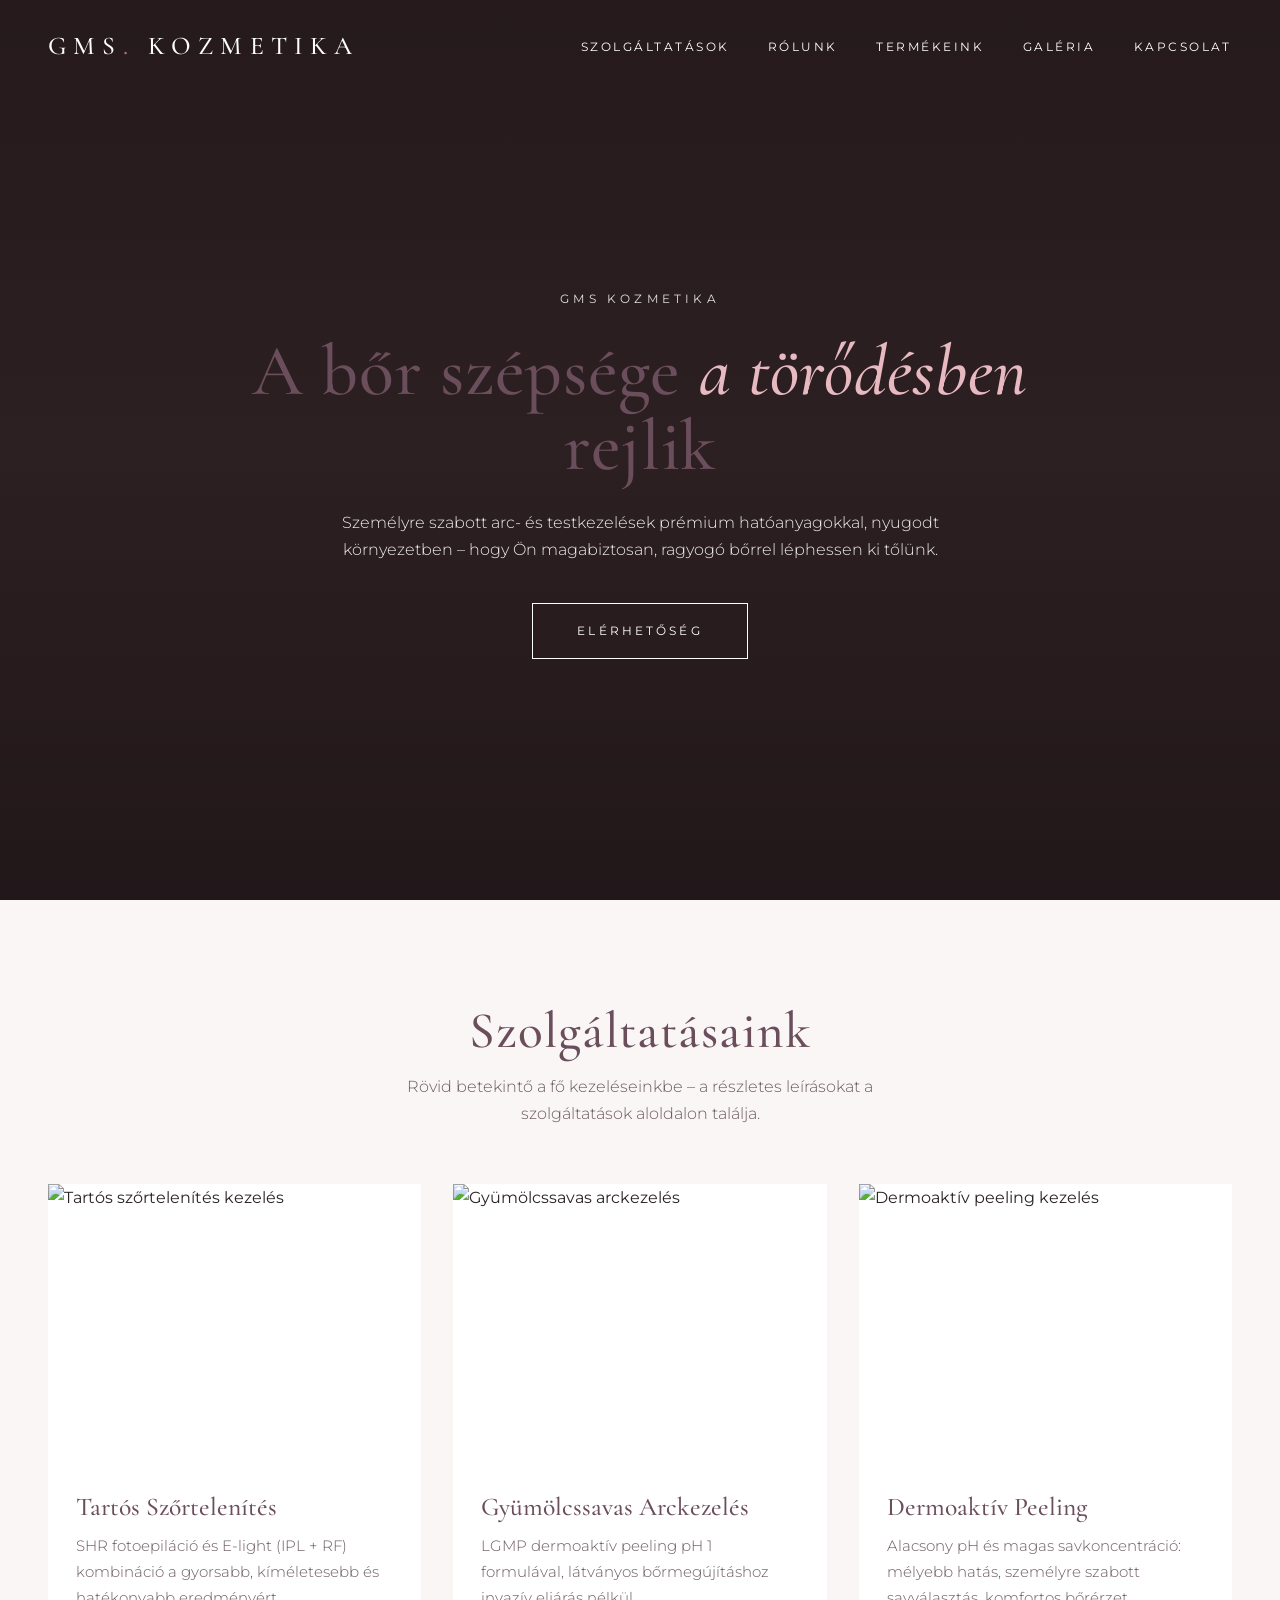
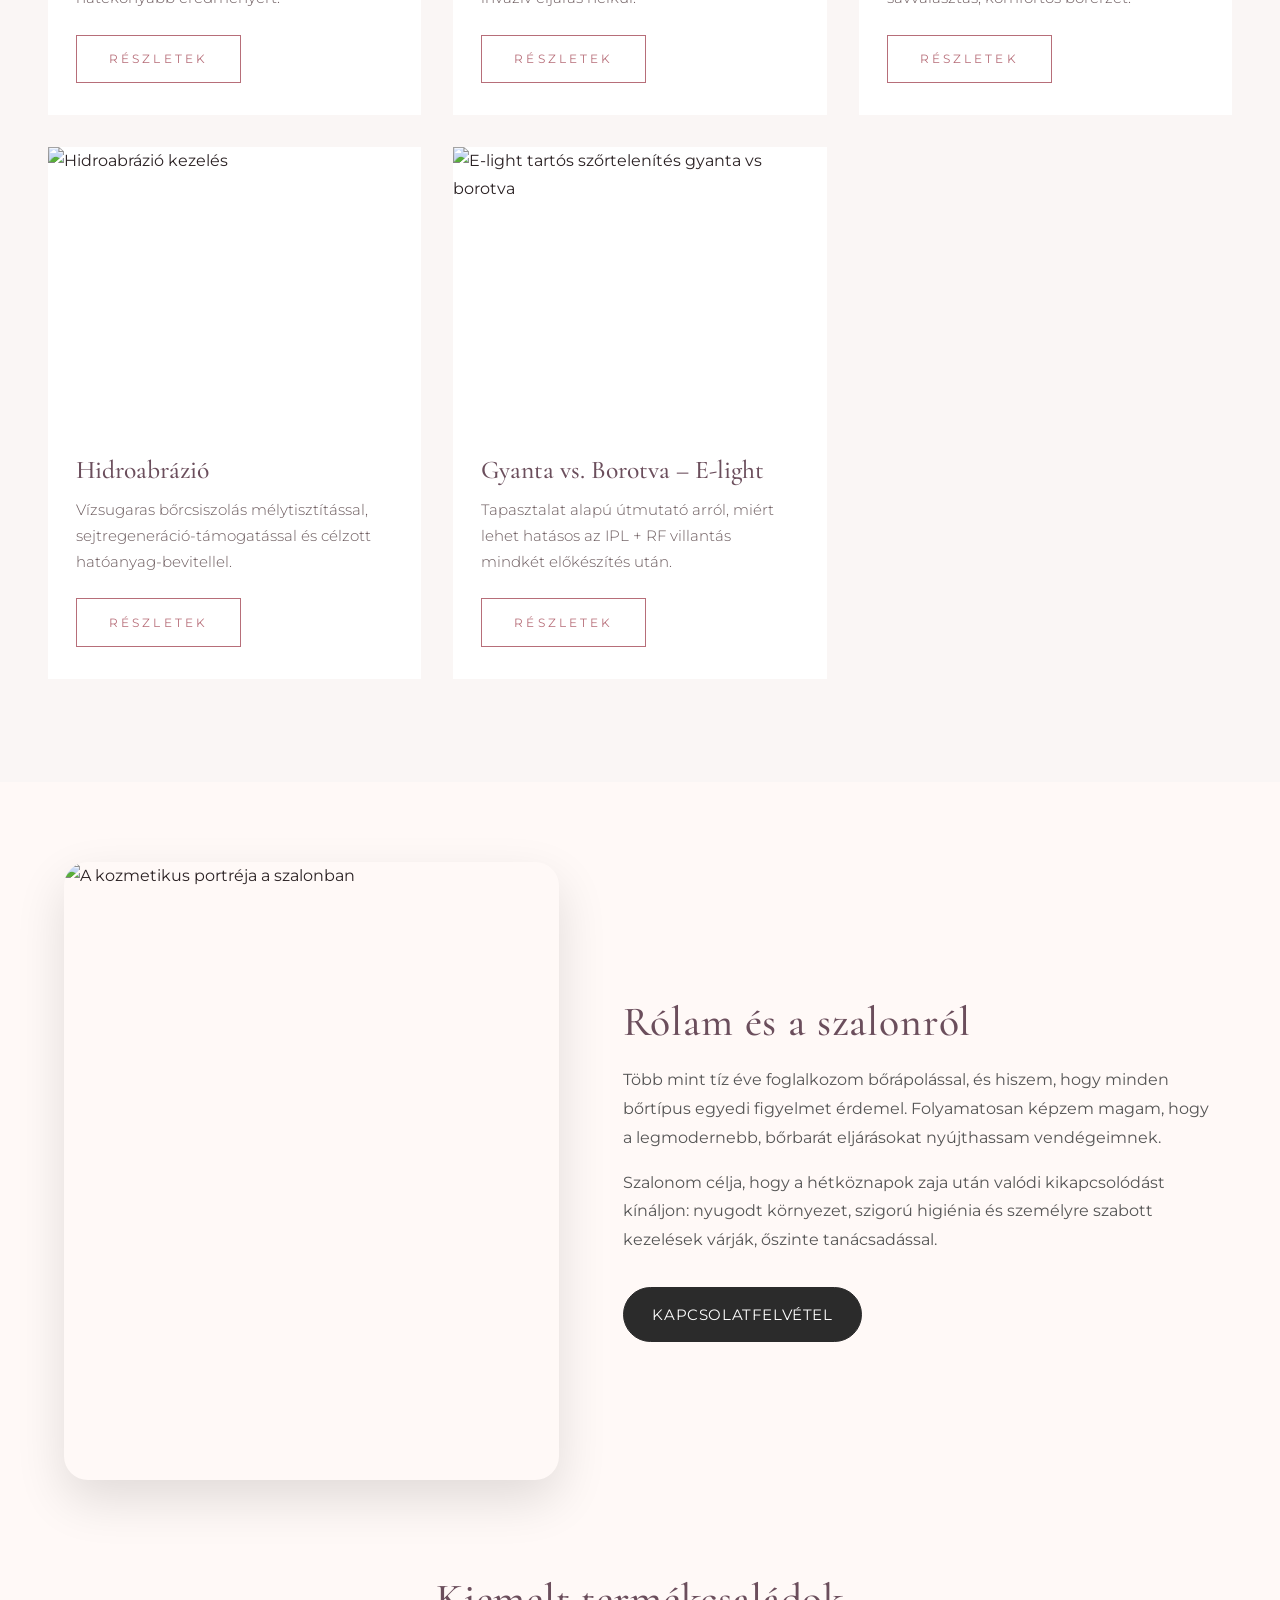
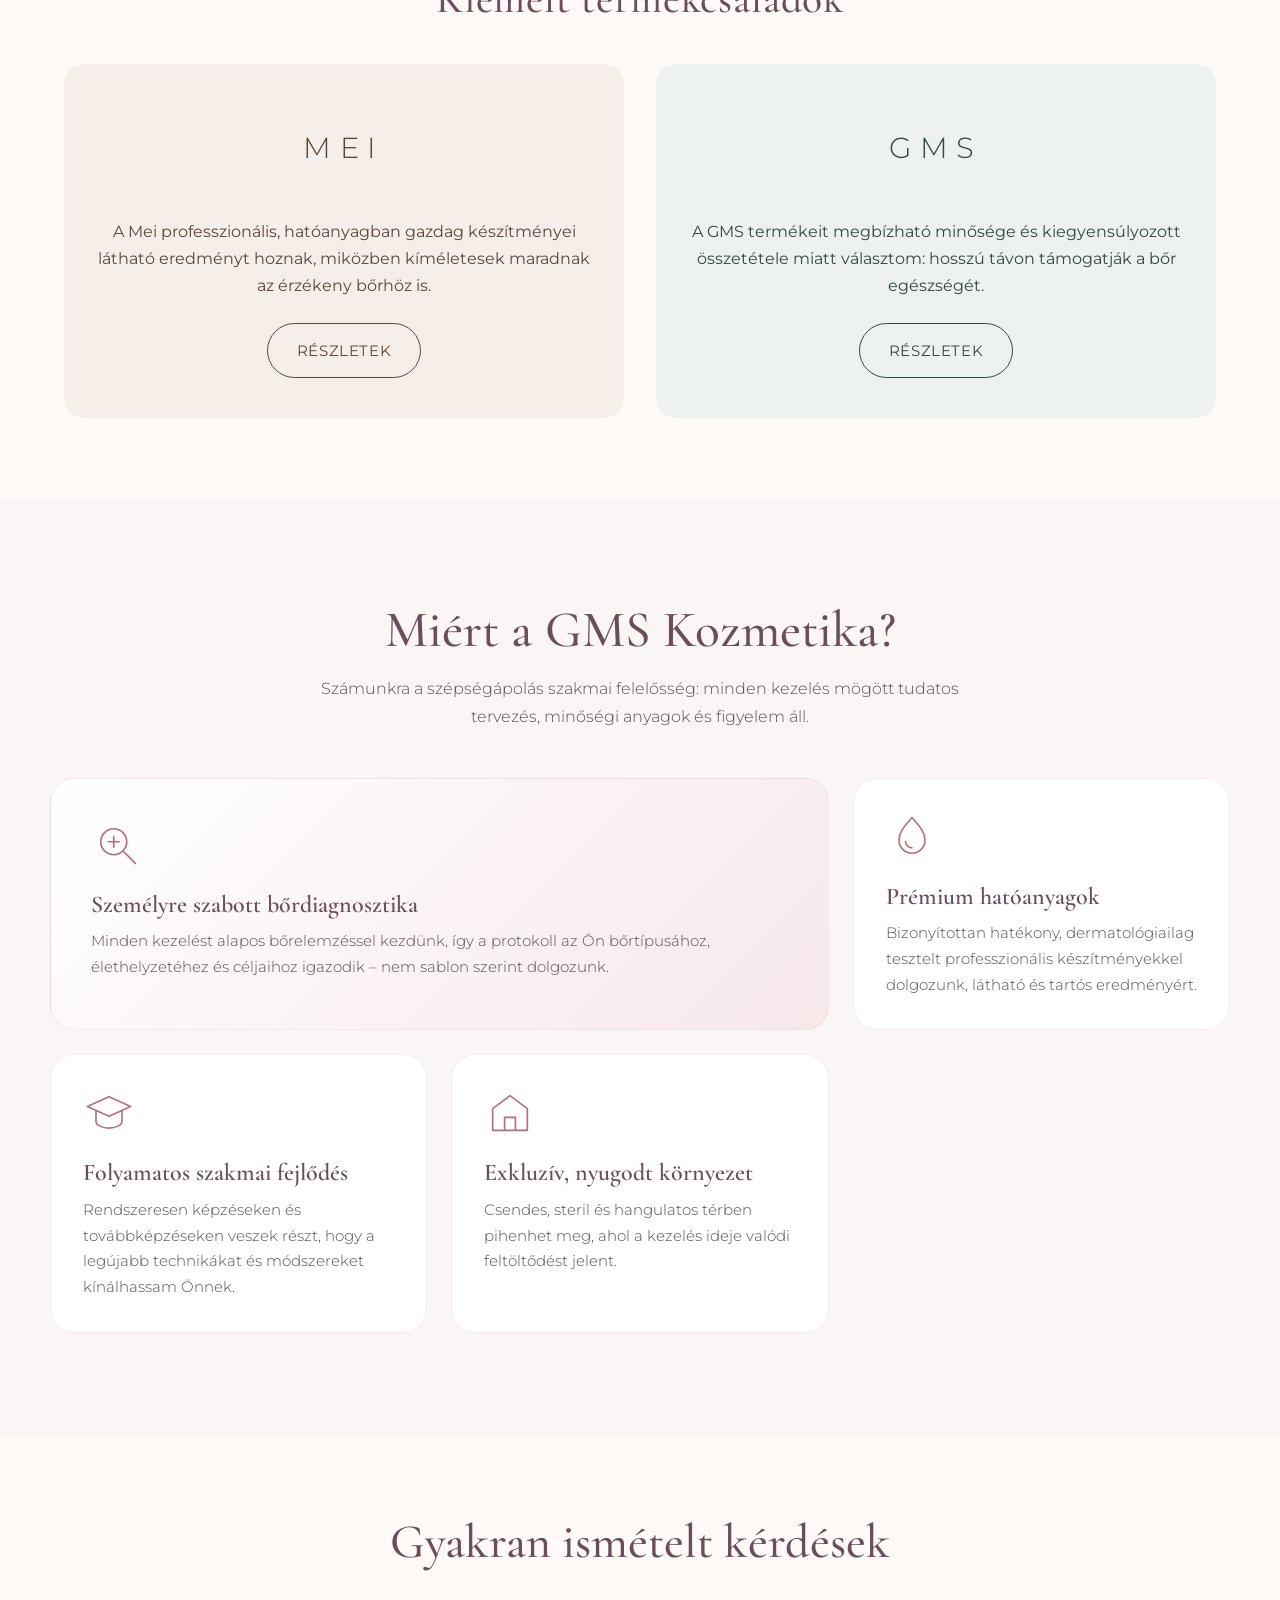
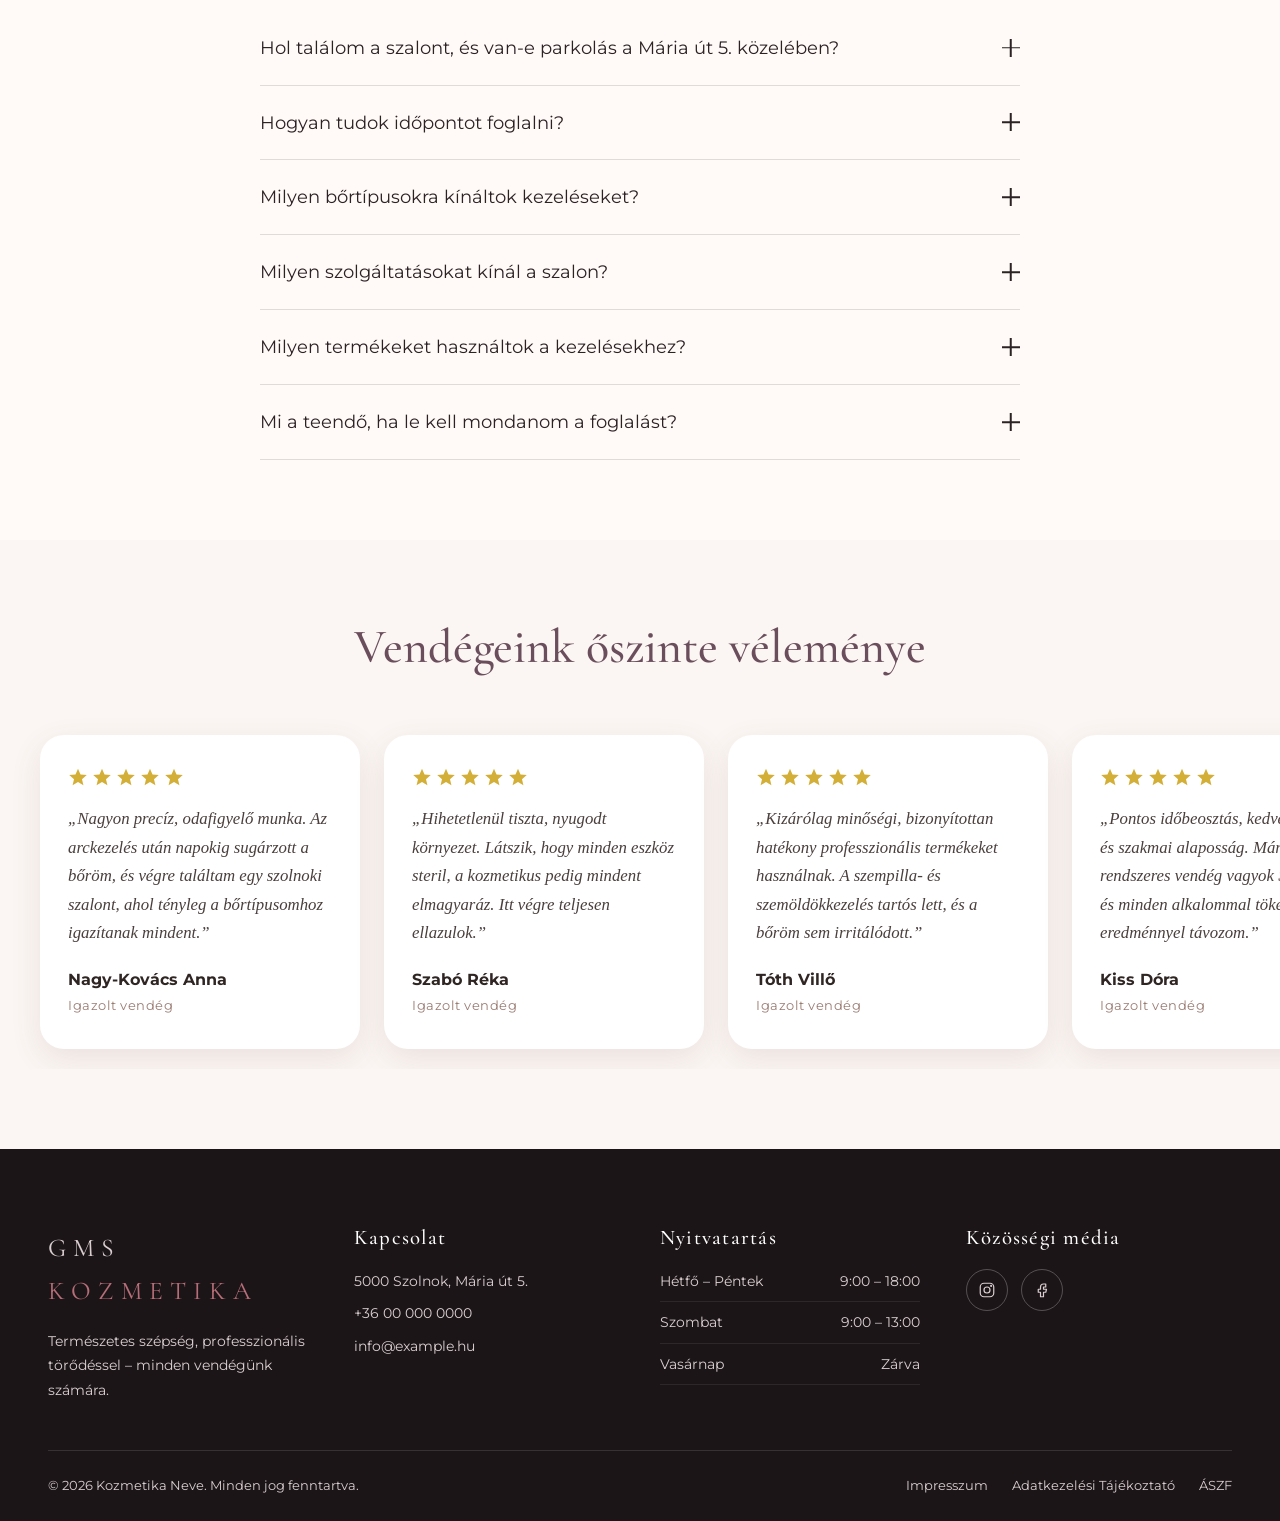
==== commit f3bad8be: "szovegek feltoltese" ====
--- a/index.html
+++ b/index.html
@@ -95,8 +95,9 @@
       </button>
       <nav class="site-nav" id="site-nav" aria-label="Főmenü">
         <ul class="nav-list">
-          <li><a href="#szolgaltatasok">Szolgáltatások</a></li>
+          <li><a href="szolgaltatasok.html">Szolgáltatások</a></li>
           <li><a href="#rolunk">Rólunk</a></li>
+          <li><a href="#termekeink">Termékeink</a></li>
           <li><a href="#galeria">Galéria</a></li>
           <li><a href="#kapcsolat">Kapcsolat</a></li>
         </ul>
@@ -139,46 +140,46 @@
       </style>
       <div class="services-inner">
         <h2 id="services-title">Szolgáltatásaink</h2>
-        <p class="services-lead">Válogatott kezelések, amelyeket egyedi bőrigényeihez igazítunk.</p>
+        <p class="services-lead">Rövid betekintő a fő kezeléseinkbe – a részletes leírásokat a szolgáltatások aloldalon találja.</p>
         <div class="services-grid">
           <article class="service-card">
-            <div class="service-media"><img src="https://images.unsplash.com/photo-1570172619644-dfd03ed5d881?auto=format&fit=crop&w=800&q=80" alt="Luxus arctisztító kezelés" loading="lazy"></div>
+            <div class="service-media"><img src="https://images.unsplash.com/photo-1498842812179-c81beecf902c?auto=format&fit=crop&w=800&q=80" alt="Tartós szőrtelenítés kezelés" loading="lazy"></div>
             <div class="service-body">
-              <h3>Luxus Arctisztítás</h3>
-              <p>Mélytisztítás és hidratálás prémium hatóanyagokkal. Bőre azonnal frissebb és ragyogóbb lesz.</p>
-              <a href="#kapcsolat" class="btn">Részletek</a>
+              <h3>Tartós Szőrtelenítés</h3>
+              <p>SHR fotoepiláció és E-light (IPL + RF) kombináció a gyorsabb, kíméletesebb és hatékonyabb eredményért.</p>
+              <a href="szolgaltatasok.html#tartos-szortelenites" class="btn">Részletek</a>
             </div>
           </article>
           <article class="service-card">
-            <div class="service-media"><img src="https://images.unsplash.com/photo-1616394584738-fc6e612e71b9?auto=format&fit=crop&w=800&q=80" alt="Anti-aging arckezelés" loading="lazy"></div>
+            <div class="service-media"><img src="https://images.unsplash.com/photo-1570172619644-dfd03ed5d881?auto=format&fit=crop&w=800&q=80" alt="Gyümölcssavas arckezelés" loading="lazy"></div>
             <div class="service-body">
-              <h3>Anti-aging Kezelés</h3>
-              <p>Ránctalanító és feszesítő protokoll, amely láthatóan fiatalítja az arcbőrt.</p>
-              <a href="#kapcsolat" class="btn">Részletek</a>
+              <h3>Gyümölcssavas Arckezelés</h3>
+              <p>LGMP dermoaktív peeling pH 1 formulával, látványos bőrmegújításhoz invazív eljárás nélkül.</p>
+              <a href="szolgaltatasok.html#gyumolcssavas-arckezeles" class="btn">Részletek</a>
             </div>
           </article>
           <article class="service-card">
-            <div class="service-media"><img src="https://images.unsplash.com/photo-1544161515-4ab6ce6db874?auto=format&fit=crop&w=800&q=80" alt="Relaxáló testkezelés" loading="lazy"></div>
+            <div class="service-media"><img src="https://images.unsplash.com/photo-1522335789203-aabd1fc54bc9?auto=format&fit=crop&w=800&q=80" alt="Dermoaktív peeling kezelés" loading="lazy"></div>
             <div class="service-body">
-              <h3>Relaxáló Testkezelés</h3>
-              <p>Illatos olajokkal végzett masszázs és bőrápolás a teljes felfrissülésért.</p>
-              <a href="#kapcsolat" class="btn">Részletek</a>
+              <h3>Dermoaktív Peeling</h3>
+              <p>Alacsony pH és magas savkoncentráció: mélyebb hatás, személyre szabott savválasztás, komfortos bőrérzet.</p>
+              <a href="szolgaltatasok.html#dermoaktiv-peeling" class="btn">Részletek</a>
             </div>
           </article>
           <article class="service-card">
-            <div class="service-media"><img src="https://images.unsplash.com/photo-1583001931096-959e9a1a6223?auto=format&fit=crop&w=800&q=80" alt="Műszempilla építés" loading="lazy"></div>
+            <div class="service-media"><img src="https://images.unsplash.com/photo-1519415943484-9fa1873496d4?auto=format&fit=crop&w=800&q=80" alt="Hidroabrázió kezelés" loading="lazy"></div>
             <div class="service-body">
-              <h3>Műszempilla Építés</h3>
-              <p>Természetes hatású, hosszan tartó pillaDizájn, amely kiemeli tekintete szépségét.</p>
-              <a href="#kapcsolat" class="btn">Részletek</a>
+              <h3>Hidroabrázió</h3>
+              <p>Vízsugaras bőrcsiszolás mélytisztítással, sejtregeneráció-támogatással és célzott hatóanyag-bevitellel.</p>
+              <a href="szolgaltatasok.html#hidroabrazio" class="btn">Részletek</a>
             </div>
           </article>
           <article class="service-card">
-            <div class="service-media"><img src="https://images.unsplash.com/photo-1487412947147-5cebf100ffc2?auto=format&fit=crop&w=800&q=80" alt="Professzionális alkalmi smink" loading="lazy"></div>
+            <div class="service-media"><img src="https://images.unsplash.com/photo-1487412720507-e7ab37603c6f?auto=format&fit=crop&w=800&q=80" alt="E-light tartós szőrtelenítés gyanta vs borotva" loading="lazy"></div>
             <div class="service-body">
-              <h3>Alkalmi Smink</h3>
-              <p>Személyre szabott, tartós smink minden különleges alkalomra, hibátlan eredménnyel.</p>
-              <a href="#kapcsolat" class="btn">Részletek</a>
+              <h3>Gyanta vs. Borotva – E-light</h3>
+              <p>Tapasztalat alapú útmutató arról, miért lehet hatásos az IPL + RF villantás mindkét előkészítés után.</p>
+              <a href="szolgaltatasok.html#tartos-szortelenites-gyanta-vs-borotva" class="btn">Részletek</a>
             </div>
           </article>
         </div>
@@ -225,7 +226,7 @@
         #about-and-products .brands-wrapper > h2 { text-align: center; margin-bottom: 2.5rem; }
         #about-and-products .brands-grid { display: grid; grid-template-columns: repeat(auto-fit, minmax(300px, 1fr)); gap: 2rem; }
         #about-and-products .brand-card { padding: 2.5rem 2rem; border-radius: 20px; text-align: center; transition: box-shadow .3s, transform .7s ease, opacity .7s ease; }
-        #about-and-products .brand-card--meit { background: #f6efe9; color: #5a4636; }
+        #about-and-products .brand-card--mei { background: #f6efe9; color: #5a4636; }
         #about-and-products .brand-card--gms { background: #eef2ef; color: #35473c; }
         #about-and-products .brand-card.is-visible:hover { box-shadow: 0 16px 40px rgba(0,0,0,.1); }
         #about-and-products .brand-logo { height: 90px; display: flex; align-items: center; justify-content: center; margin-bottom: 1.5rem; font-size: 1.8rem; font-weight: 300; letter-spacing: .3em; text-transform: uppercase; }
@@ -242,20 +243,20 @@
           <img src="https://images.unsplash.com/photo-1594744803329-e58b31de8bf5?auto=format&fit=crop&w=800&q=80" alt="A kozmetikus portréja a szalonban" loading="lazy">
         </div>
         <div class="about-content">
-          <h2 class="reveal">Rólam és a szalonról</h2>
+          <h2 class="reveal" id="rolunk">Rólam és a szalonról</h2>
           <p class="reveal">Több mint tíz éve foglalkozom bőrápolással, és hiszem, hogy minden bőrtípus egyedi figyelmet érdemel. Folyamatosan képzem magam, hogy a legmodernebb, bőrbarát eljárásokat nyújthassam vendégeimnek.</p>
           <p class="reveal">Szalonom célja, hogy a hétköznapok zaja után valódi kikapcsolódást kínáljon: nyugodt környezet, szigorú higiénia és személyre szabott kezelések várják, őszinte tanácsadással.</p>
           <a class="btn reveal" href="#kapcsolat">Kapcsolatfelvétel</a>
         </div>
       </div>
 
-      <div class="brands-wrapper">
+      <div class="brands-wrapper" id="termekeink">
         <h2 class="reveal">Kiemelt termékcsaládok</h2>
         <div class="brands-grid">
-          <article class="brand-card brand-card--meit reveal">
-            <div class="brand-logo">Meit</div>
-            <p>A Meit professzionális, hatóanyagban gazdag készítményei látható eredményt hoznak, miközben kíméletesek maradnak az érzékeny bőrhöz is.</p>
-            <a class="btn" href="meit.html">Részletek</a>
+          <article class="brand-card brand-card--mei reveal">
+            <div class="brand-logo">Mei</div>
+            <p>A Mei professzionális, hatóanyagban gazdag készítményei látható eredményt hoznak, miközben kíméletesek maradnak az érzékeny bőrhöz is.</p>
+            <a class="btn" href="mei.html">Részletek</a>
           </article>
           <article class="brand-card brand-card--gms reveal">
             <div class="brand-logo">GMS</div>
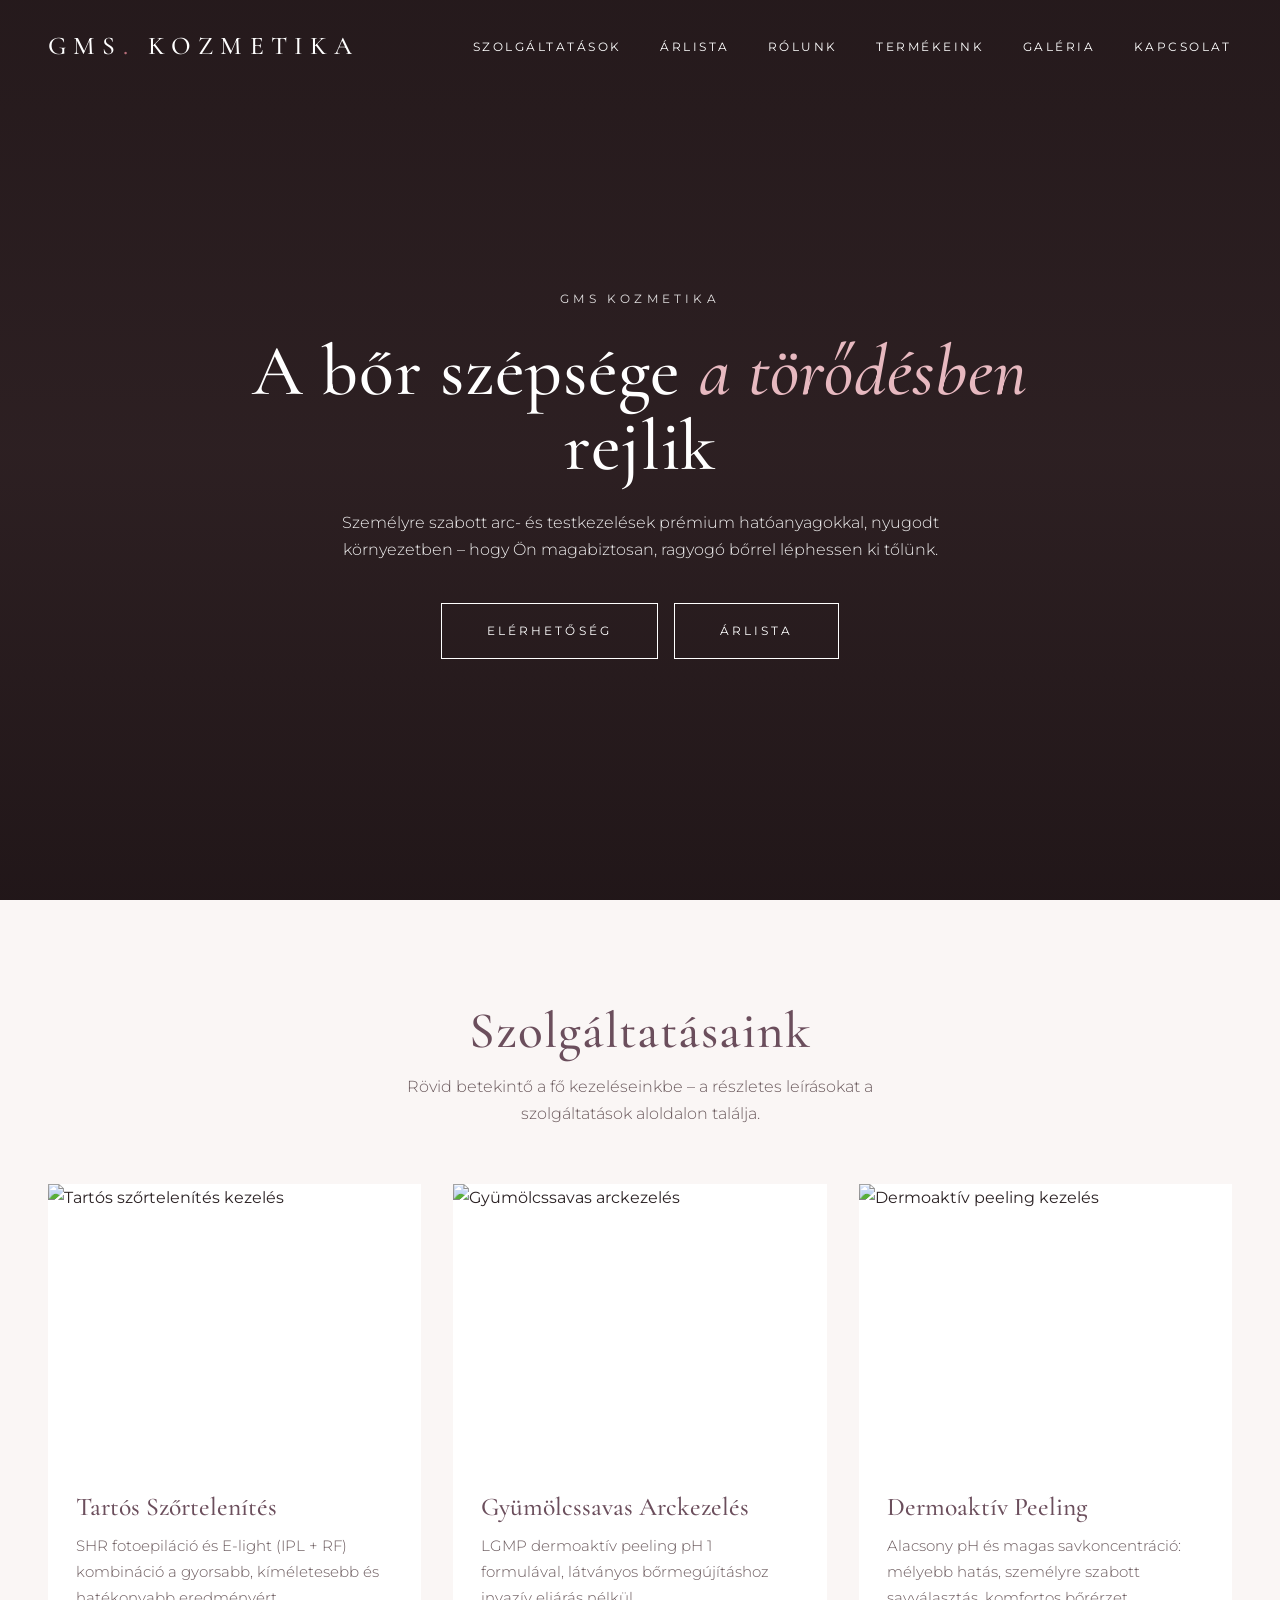
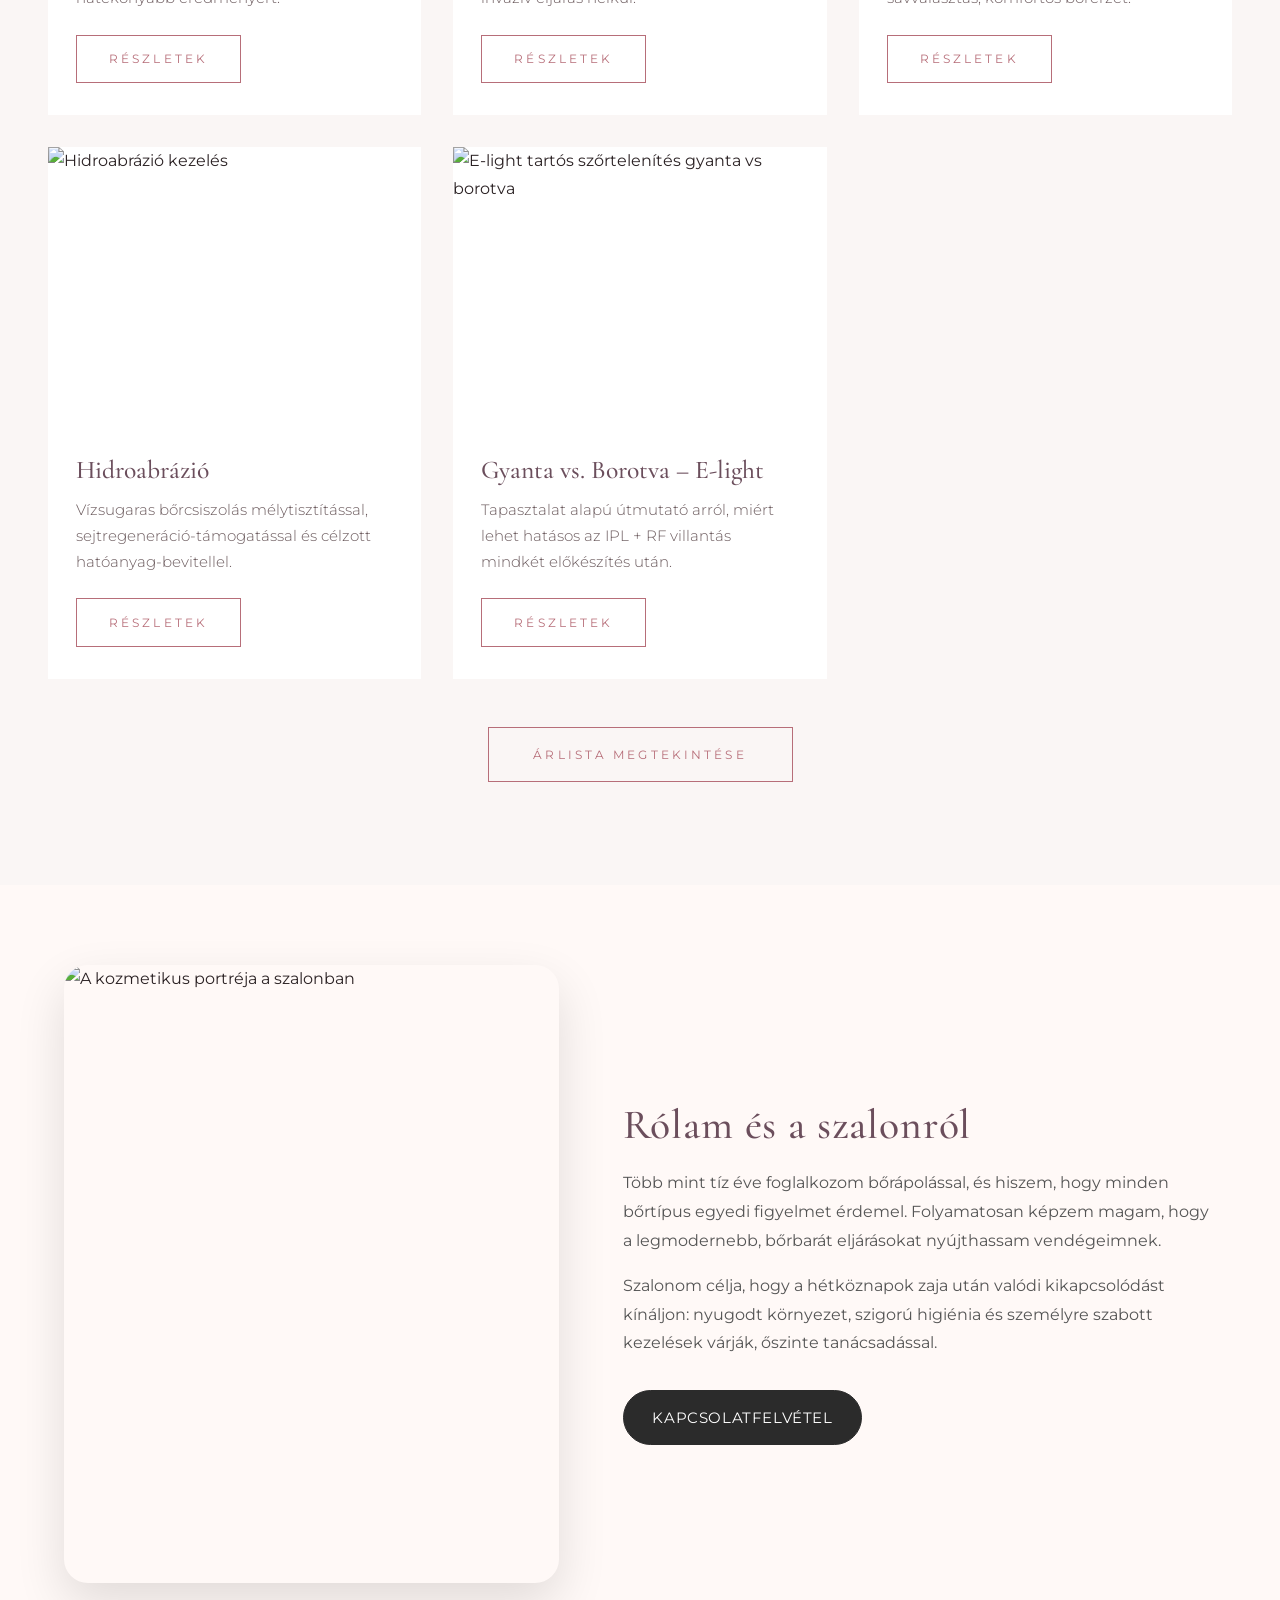
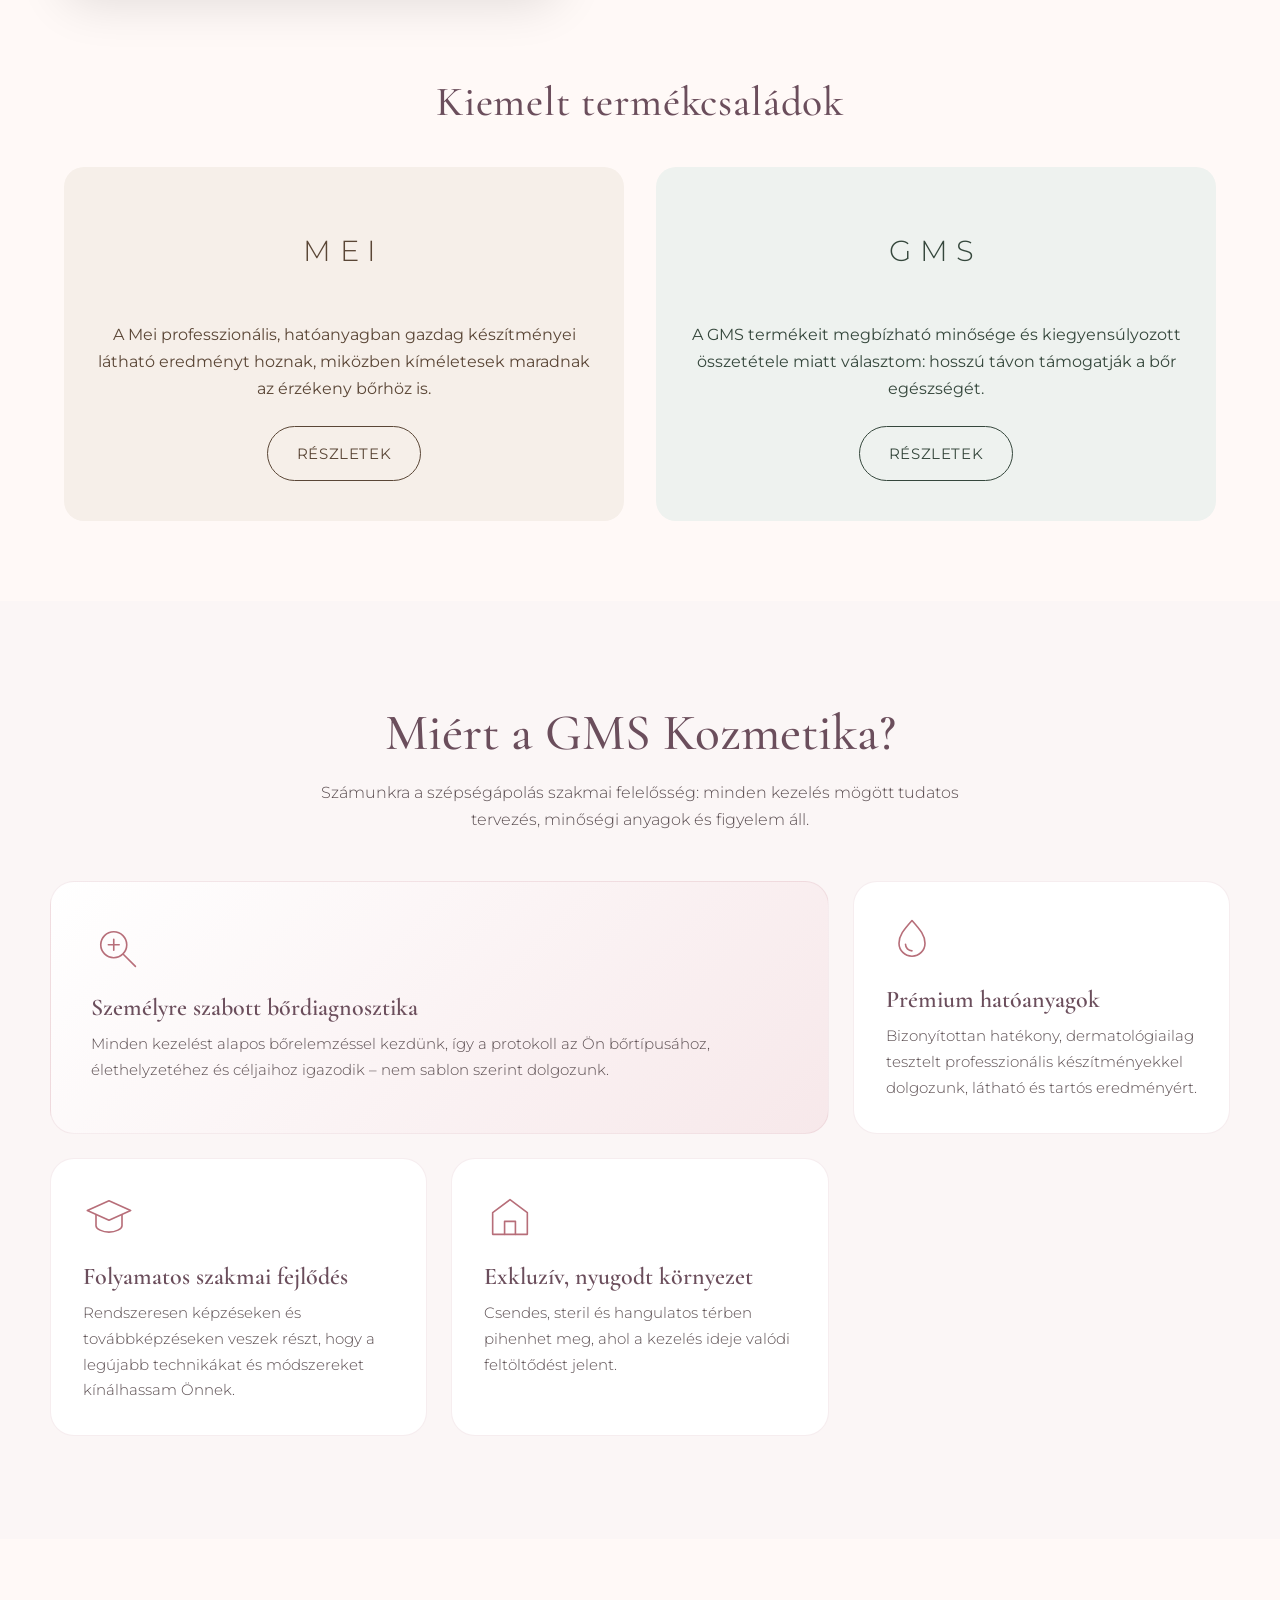
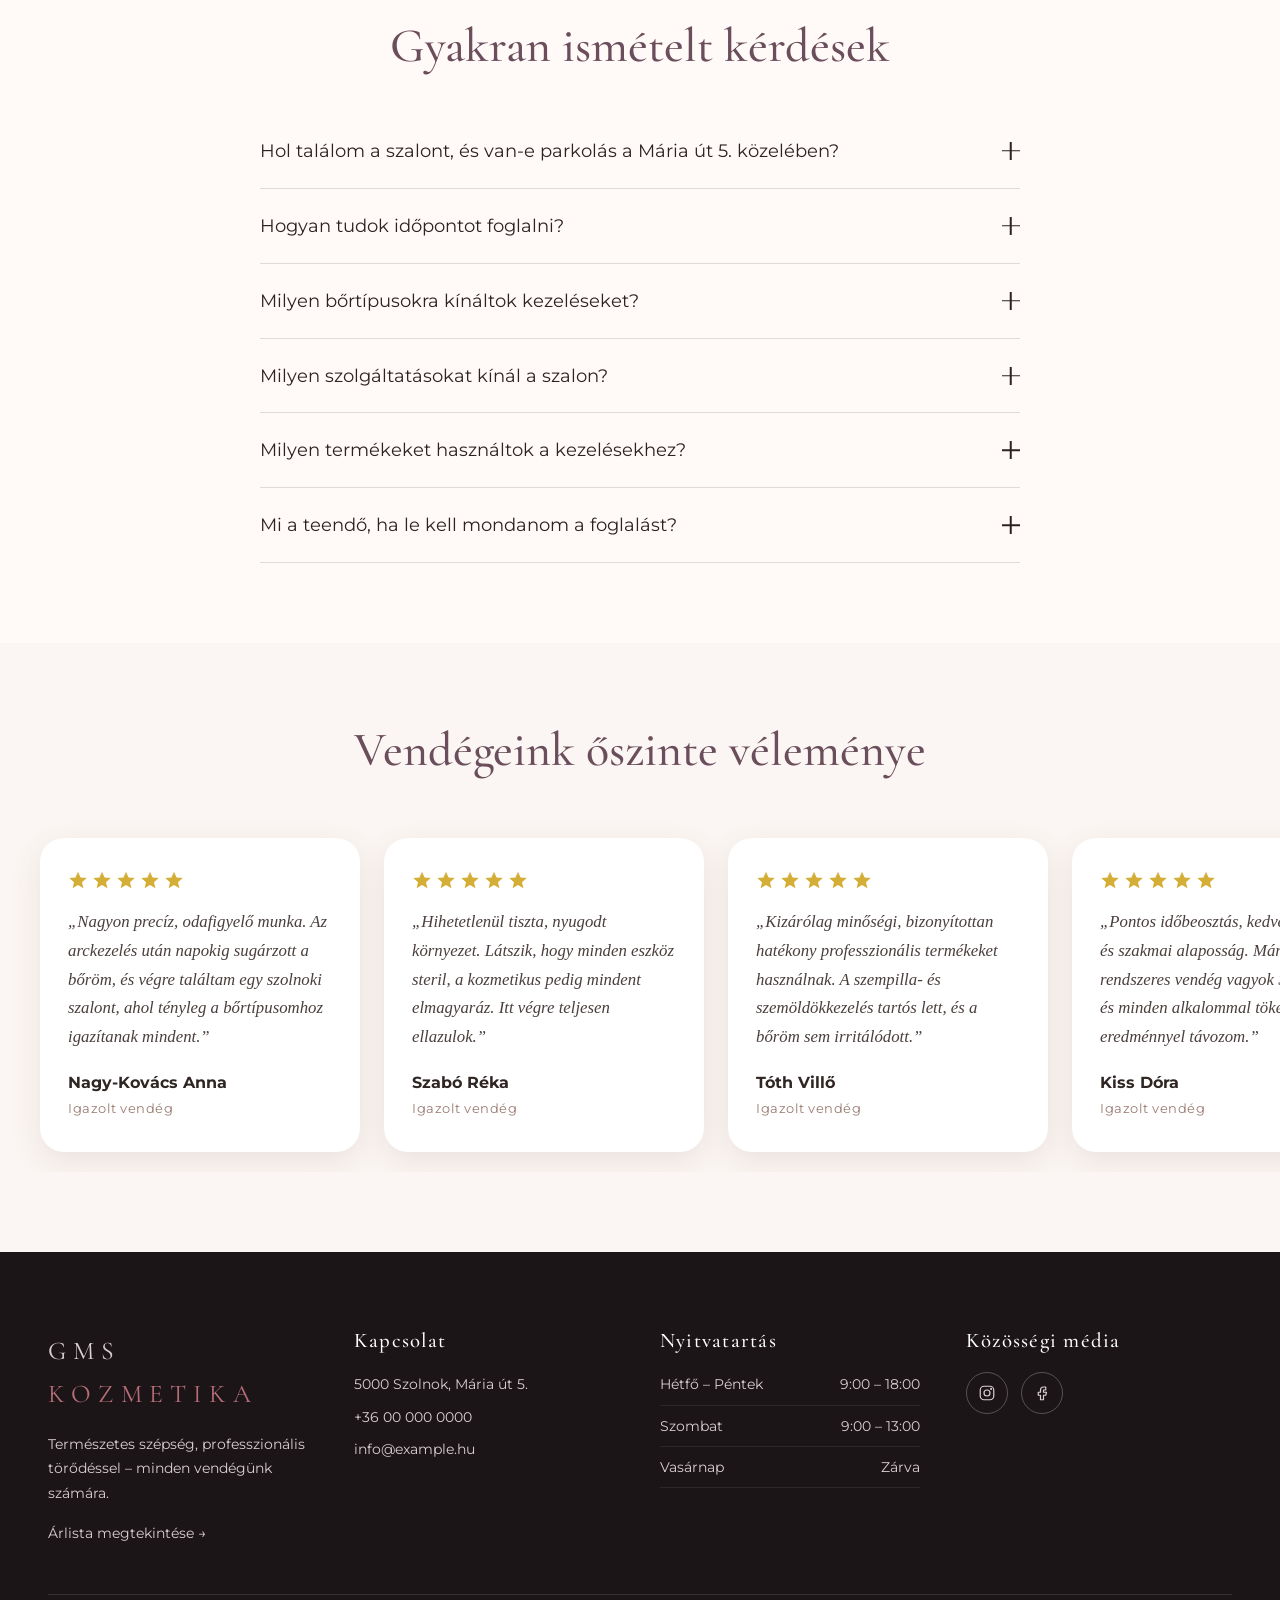
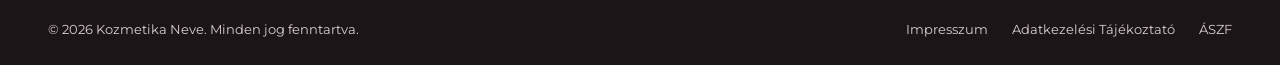
==== commit c535f671: "arlista gms kesz" ====
--- a/index.html
+++ b/index.html
@@ -73,8 +73,9 @@
     .hero::before{content:"";position:absolute;inset:0;z-index:-1;background:linear-gradient(180deg,rgba(20,12,14,.55) 0%,rgba(20,12,14,.35) 50%,rgba(20,12,14,.65) 100%)}
     .hero{background-image:var(--hero-image,none)}
     .hero-content{max-width:900px}
+    .hero-actions{display:flex;flex-wrap:wrap;gap:1rem;justify-content:center}
     .hero-eyebrow{font-size:.75rem;letter-spacing:.35em;text-transform:uppercase;margin:0 0 1.5rem;opacity:.85}
-    .hero h1{font-family:var(--font-serif);font-weight:500;font-size:clamp(2.5rem,7vw+.5rem,6.5rem);line-height:1.05;letter-spacing:.01em;margin:0 0 1.5rem}
+    .hero h1{font-family:var(--font-serif);color:inherit;font-weight:500;font-size:clamp(2.5rem,7vw+.5rem,6.5rem);line-height:1.05;letter-spacing:.01em;margin:0 0 1.5rem}
     .hero h1 em{font-style:italic;color:#e7b9c0}
     .hero-sub{font-weight:300;font-size:clamp(1rem,1.2vw+.7rem,1.25rem);line-height:1.7;max-width:620px;margin:0 auto 2.5rem;opacity:.92}
     .btn{display:inline-block;padding:1rem 2.8rem;border:1px solid var(--ink);color:var(--ink);font-size:.78rem;letter-spacing:.25em;text-transform:uppercase;background:linear-gradient(var(--brand),var(--brand)) center/0 100% no-repeat;transition:background-size .3s ease-in-out,border-color .3s ease-in-out}
@@ -96,6 +97,7 @@
       <nav class="site-nav" id="site-nav" aria-label="Főmenü">
         <ul class="nav-list">
           <li><a href="szolgaltatasok.html">Szolgáltatások</a></li>
+          <li><a href="arlista.html">Árlista</a></li>
           <li><a href="#rolunk">Rólunk</a></li>
           <li><a href="#termekeink">Termékeink</a></li>
           <li><a href="#galeria">Galéria</a></li>
@@ -112,7 +114,10 @@
         <p class="hero-eyebrow">GMS Kozmetika</p>
         <h1>A bőr szépsége <em>a törődésben</em> rejlik</h1>
         <p class="hero-sub">Személyre szabott arc- és testkezelések prémium hatóanyagokkal, nyugodt környezetben – hogy Ön magabiztosan, ragyogó bőrrel léphessen ki tőlünk.</p>
-        <a href="#kapcsolat" class="btn">Elérhetőség</a>
+        <div class="hero-actions">
+          <a href="#kapcsolat" class="btn">Elérhetőség</a>
+          <a href="arlista.html" class="btn">Árlista</a>
+        </div>
       </div>
     </section>
 
@@ -135,6 +140,9 @@
         .service-body p{margin:0 0 1.5rem;font-weight:300;font-size:.95rem;line-height:1.7;color:#6b5a5d;flex:1}
         .service-body .btn{color:var(--brand);border-color:var(--brand);padding:.8rem 2rem}
         .service-body .btn:hover,.service-body .btn:focus-visible{color:#fff}
+        #services-preview .services-more{text-align:center;margin-top:3rem}
+        #services-preview .services-more .btn{color:var(--brand);border-color:var(--brand)}
+        #services-preview .services-more .btn:hover,#services-preview .services-more .btn:focus-visible{color:#fff}
         @media (max-width:360px){#services-preview .services-grid{grid-template-columns:1fr}}
         @media (prefers-reduced-motion:reduce){.service-card{opacity:1;transform:none}}
       </style>
@@ -182,6 +190,9 @@
               <a href="szolgaltatasok.html#tartos-szortelenites-gyanta-vs-borotva" class="btn">Részletek</a>
             </div>
           </article>
+        </div>
+        <div class="services-more">
+          <a href="arlista.html" class="btn">Árlista megtekintése</a>
         </div>
       </div>
       <script>
@@ -568,6 +579,7 @@
         <div class="footer-col">
           <a href="#" class="footer-logo" aria-label="GMS Kozmetika – kezdőlap">GMS <span>Kozmetika</span></a>
           <p>Természetes szépség, professzionális törődéssel – minden vendégünk számára.</p>
+          <p style="margin-top:1rem"><a href="arlista.html">Árlista megtekintése &rarr;</a></p>
         </div>
         <div class="footer-col">
           <h3 class="footer-title">Kapcsolat</h3>
